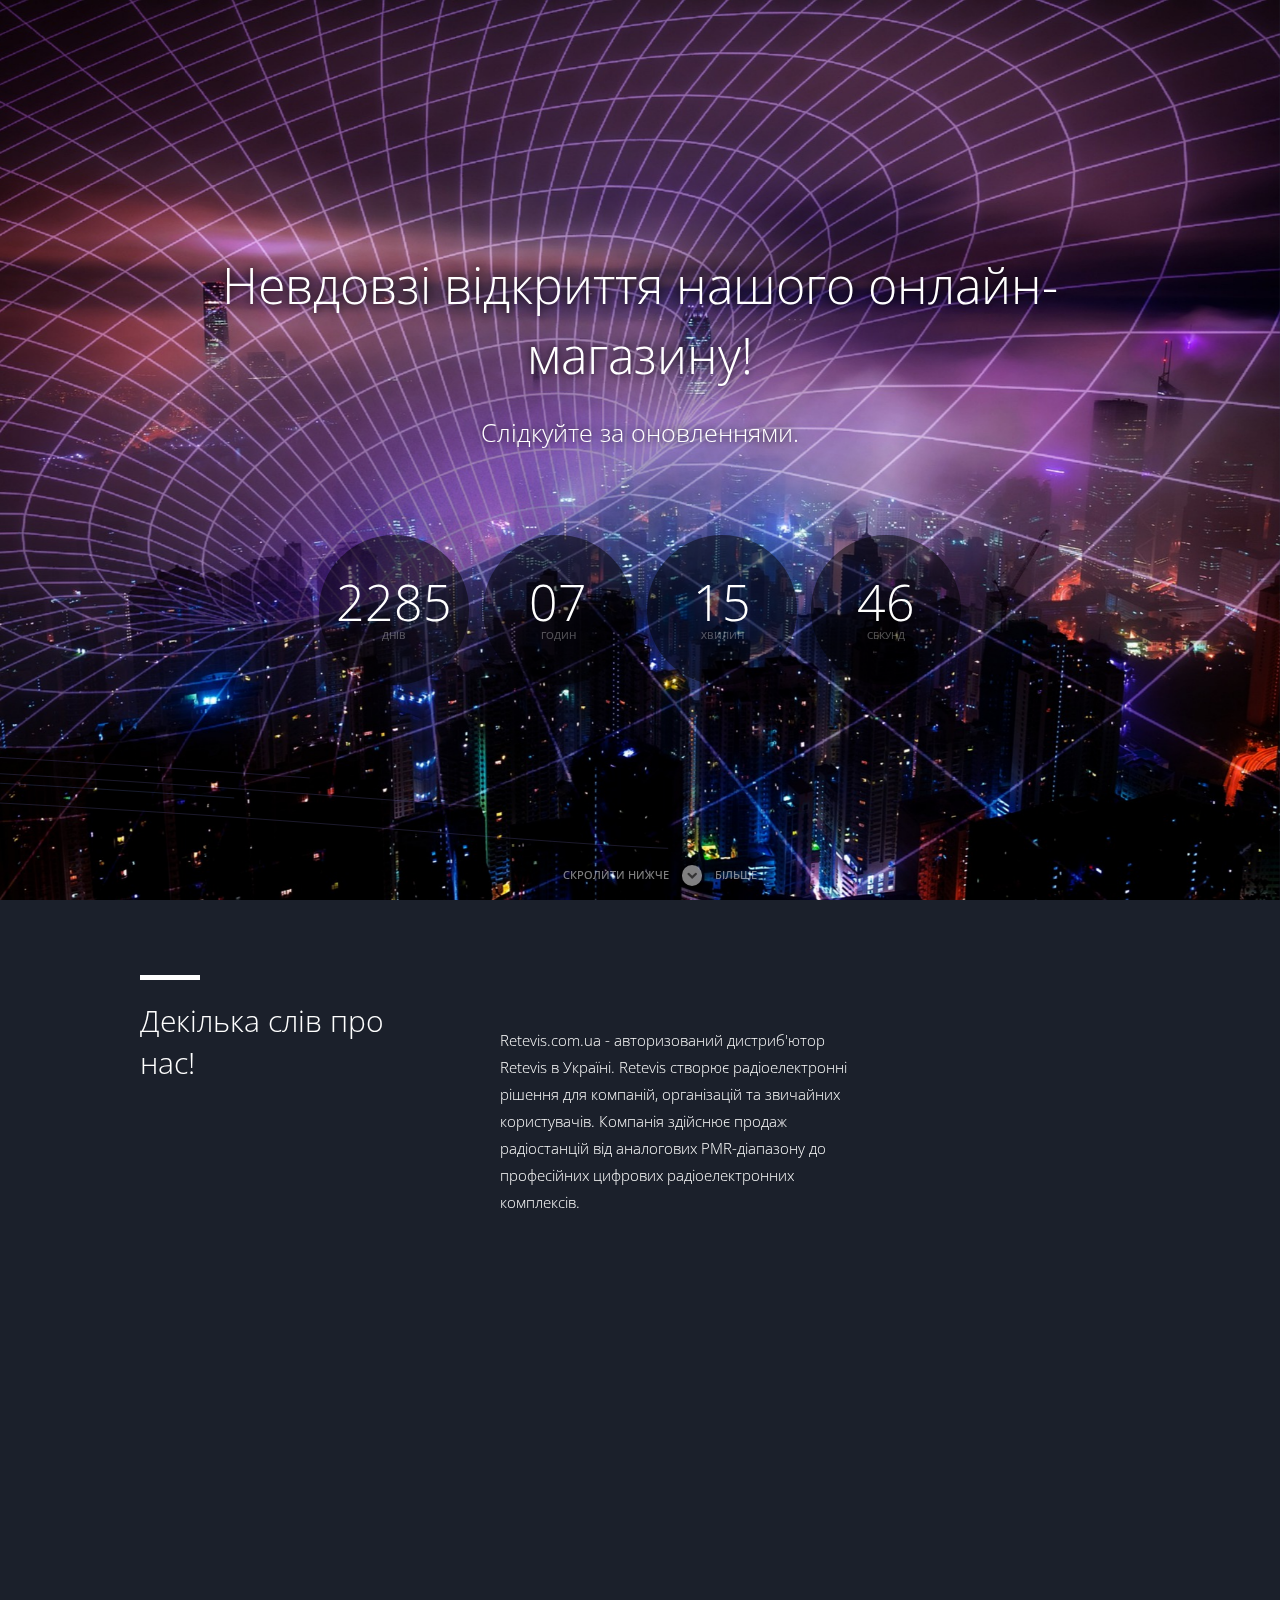
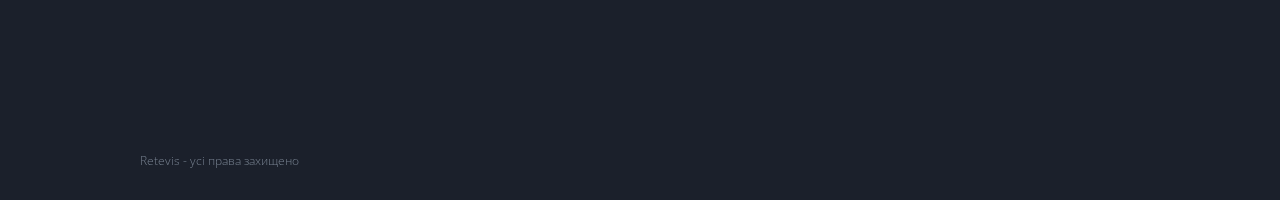
==== index.html @ ee7142c8 "Update index.html" ====
<!DOCTYPE HTML>
<html lang="en-US">
<head>
	<meta charset="UTF-8">
	<meta name="viewport" content="width=device-width, initial-scale=1">
	<title>Retevis Україна - скоро відкриття.</title>
	<!-- Modernizr -->
	<script src="js/modernizr.js"></script>
	<!-- Open Sans from Google Webfonts -->
	<link href='http://fonts.googleapis.com/css?family=Open+Sans:400,300' rel='stylesheet' type='text/css'>
	<!-- Main styles file -->
	<link rel="stylesheet" href="css/style.css" />
	<!-- Icons via Font Awesome -->
	<link rel="stylesheet" href="css/font-awesome.min.css" />

<!-- Global site tag (gtag.js) - Google Analytics -->
<script async src="https://www.googletagmanager.com/gtag/js?id=UA-159617632-1"></script>
<script>
  window.dataLayer = window.dataLayer || [];
  function gtag(){dataLayer.push(arguments);}
  gtag('js', new Date());

  gtag('config', 'UA-159617632-1');
</script>


</head>
<body class="color-scheme-neue">
	<!-- Animated background -->
	<canvas id="bg-canvas"></canvas>
	<div class="bg-img" style="width: 100%; height: 100%; position: fixed; background: url(images/technology.jpg) no-repeat center center; background-size: cover; "></div>
	<!-- First screen -->
	<div class="splash">
		<div class="centered-unit">
			<div class="container">
				<!-- Main header -->
				<h1>Невдовзі відкриття нашого онлайн-магазину!</h1>
				<!-- Sub header -->
				<p class="lead">Слідкуйте за оновленнями.</p>
				
				<!-- Countdown -->
				<div class="countdown circled large">
					<!-- Days -->
					<div class="time days">
						<div class="value">00</div>
						<div class="unit">днів</div>
					</div>
					<!-- Hours -->
					<div class="time hours">
						<div class="value">00</div>
						<div class="unit">годин</div>
					</div>
					<!-- Minutes -->
					<div class="time minutes">
						<div class="value">00</div>
						<div class="unit">хвилин</div>
					</div>
					<!-- Seconds -->
					<div class="time seconds">
						<div class="value">00</div>
						<div class="unit">секунд</div>
					</div>
				</div>
				<!-- Countdown end -->
			</div>	
		</div>
	</div>
	
	<!-- Second screen -->
	<div class="overlap">
	
		<!-- Link "Scroll down to learn more" -->
		<a href="" class="more">Скролити нижче <i class="fa fa-chevron-down"></i> більше</a>
		
		<!-- Detailed info -->
		<div class="container few-words">
			<div class="row">
				<!-- First column -->
				<div class="col col-heading">
					<!-- Detailed info -->
					<h2>Декілька слів про нас!</h2>
					
					<!-- Social icons 
					<div class="social">
						<a href="" class="social-icon">
							<i class="fa fa-twitter fa-lg"></i>
						</a>
						<a href="" class="social-icon">
							<i class="fa fa-facebook fa-lg"></i>
						</a>
						<a href="" class="social-icon">
							<i class="fa fa-google-plus fa-lg"></i>
						</a>
						<a href="" class="social-icon">
							<i class="fa fa-instagram fa-lg"></i>
						</a>
					</div>
					 Social icons block end -->
				</div>
				<div>
					<img scr="/images/logo.svg" />
				</div>
				<!-- First column end -->
				
				<!-- Second column -->
				<div class="col col-content">
					<p>Retevis.com.ua - авторизований дистриб'ютор Retevis в Україні. Retevis створює радіоелектронні рішення для компаній, організацій та звичайних користувачів. Компанія здійснює продаж радіостанцій від аналогових PMR-діапазону до професійних цифрових радіоелектронних комплексів.</p>
				</div>
				<!-- Second column end -->
				
				<!-- Third column -->
				<!--<div class="col col-contacts">
					<h3>Contact us</h3>
					<div class="contact">
						<span class="icon"><i class="fa fa-phone fa-fw"></i></span>
						<span class="value">+1 800 9975756723</span>
					</div>
					<div class="contact">
						<span class="icon"><i class="fa fa-envelope-o fa-fw"></i></span>
						<span class="value"><a href="mailto: info@company.com">info@company.com</a></span>
					</div>
					<div class="contact">
						<span class="icon"><i class="fa fa-map-marker fa-fw"></i></span>
						<span class="value">Cumkeso 2/44,<br/>80-107 Sirpon,<br/>Gelian</span>
					</div>
				</div>-->
				<!-- Third column end -->
			</div>
		</div>
		<!-- Detailed info block end -->
		
		<!-- Send me an email when it's done -->
		<!--<div class="notify-by-email">
			<div class="container">	
				<div class="row">
					<div class="col col-one-third">
						<h3>Надіслати нам електронний лист!</h3>
					</div>
					<div class="col col-two-thirds">-->
						<!-- Subscribe form -->
						<!-- <form action="notify-me.php" id="notifyMe" method="POST">
							<input type="text" name="email" placeholder="ваша електронна пошта"/>
							<button>Send</button>
							<p class="note">We promise not to spam... No seriously, we won't!</p>
						</form> -->
						<!-- Subscribe form end -->
				<!-- 	</div>
				</div>
			</div>
		</div> -->
		<!-- Send me an email when it's done block end	 -->


		<!-- Footer -->
		<div class="footer">
			<div class="container">
				Retevis - усі права захищено
			</div>
		</div>
		<!-- Footer end -->
	</div>
	
	<!-- JavaScripts -->
	
	<script src="js/jquery.js"></script>
	<script src="js/countdown.js"></script>
	<script src="js/bezierCanvas.js"></script>
	<script src="js/notifyMe.js"></script>
	
	<script type="text/javascript">
	$().ready(function(){
	
		// Activate countdownTimer plugin on a '.countdown' element
		$(".countdown").countdownTimer({
			// Set the end date for the countdown
			endTime: new Date("April 21, 2020 11:13:00 UTC+0200")
		});
		
		
		// Activate notifyMe plugin on a '#notifyMe' element	
		$("#notifyMe").notifyMe();
		
			
		// Activate bezierCanvas plugin on a #bg-canvas element
		$("#bg-canvas").bezierCanvas({
			maxStyles: 3,
			maxLines: 80,
			strokeWidth: 0.5,
			lineSpacing: 0.07,
			spacingVariation: 0.07,
			colorBase: {r: 100,g: 120,b: 200},
			colorVariation: {r: 50, g: 50, b: 50},
			moveCenterX: 0,
			moveCenterY: 0,
			delayVariation: 4,
			globalAlpha: 0.4,
			globalSpeed:200,
		});
		
		// Add handler on 'Scroll down to learn more' link
		$().ready(function(){
			$(".overlap .more").click(function(e){
				e.preventDefault();
				$("body,html").animate({scrollTop: $(window).height()});
			});
		});		

		
	});
	</script>

</body>
</html>
---- css/style.css ----
.animated{-webkit-animation-duration:.3s;animation-duration:.5s;-webkit-animation-fill-mode:both;animation-fill-mode:both}@-webkit-keyframes fadeInDown{0%{opacity:0;-webkit-transform:translateY(20px);transform:translateY(20px)}100%{opacity:1;-webkit-transform:translateY(0);transform:translateY(0)}}@keyframes fadeInDown{0%{opacity:0;-webkit-transform:translateY(20px);-ms-transform:translateY(20px);transform:translateY(20px)}100%{opacity:1;-webkit-transform:translateY(0);-ms-transform:translateY(0);transform:translateY(0)}}.fadeInDown{-webkit-animation-name:fadeInDown;animation-name:fadeInDown}@-webkit-keyframes fadeOutDown{0%{opacity:1;-webkit-transform:translateY(0);transform:translateY(0)}100%{opacity:0;-webkit-transform:translateY(-20px);transform:translateY(-20px)}}@keyframes fadeOutDown{0%{opacity:1;-webkit-transform:translateY(0);-ms-transform:translateY(0);transform:translateY(0)}100%{opacity:0;-webkit-transform:translateY(-20px);-ms-transform:translateY(-20px);transform:translateY(-20px)}}.fadeOutDown{-webkit-animation-name:fadeOutDown;animation-name:fadeOutDown}.container{width:1000px;margin:0 auto}.row{margin:0 -40px 0}.row:after{content:' ';display:block;clear:both;height:0;width:0}.col{float:left;padding:0 40px;-webkit-box-sizing:border-box;-moz-box-sizing:border-box;box-sizing:border-box}.col-one-third{width:33.3333333%}.col-two-thirds{width:66.666666%}.col-half{width:50%;float:left;padding:0 40px}.col-heading{width:33.3333333%}.col-content{width:40%}.col-contacts{width:26.666666%}h1,h2,h3{font-weight:100;font-size:50px;margin:20px 0;line-height:1.4}h2{font-size:30px}h2:before{content:' ';display:block;width:60px;border-bottom:5px solid #FFF;position:absolute;margin:-25px 0 0 0}h3{font-size:25px}p{margin:20px 0}.lead{font-size:25px;margin:0;color:#76808f}a:link{color:#8fbef4}a:visited{color:#8b99a9}a:hover{color:#5e8dc2}a:active{color:#5e8dc2}hr{border:none;border-top:1px solid rgba(255,255,255,.3)}body{min-height:100%;margin:0;padding:0;font-family:'Open Sans','Helvetia Neue',sans-serif;font-weight:100;font-size:15px;line-height:1.8;color:#fff;background-color:#191e23;min-width:320px}#bg-canvas{margin:0;padding:0;border:0;position:fixed;z-index:1}.splash{position:absolute;z-index:10;width:100%;height:100%;min-width:320px}.splash .centered-unit{position:absolute;top:50%;margin-top:-220px;width:100%;text-align:center}.countdown{margin:70px auto;text-align:center;z-index:10;height:90px}.countdown:after{content:' ';display:block;clear:both;width:100%;height:0}.countdown .time{width:90px;height:80px;font-size:30px;line-height:60px;display:inline-block;border-left:1px solid rgba(255,255,255,.1)}.countdown .time .value{height:0}.countdown .time:last-child{border-right:1px solid rgba(255,255,255,.1)}.countdown .unit{font-size:8px;text-transform:uppercase;line-height:10px;color:#76808f;position:relative;top:53px;font-weight:500}@media (max-width:480px){.countdown.large{height:180px;margin:20px auto;width:200px}.countdown.large .time{float:left;width:98px}.countdown.large .time.hours,.countdown.large .time.seconds{border-left:1px solid rgba(255,255,255,.1);border-right:none}.countdown.large .time.minutes,.countdown.large .time.days{border-left:none;border-right:none}.countdown.large .time.minutes,.countdown.large .time.seconds{border-top:1px solid rgba(255,255,255,.1)}}@media (min-width:761px){.countdown.large{text-align:center;z-index:10}.countdown.large .time{line-height:100px;font-size:60px;height:120px;width:158px}.countdown.large .unit{font-size:10px;top:85px}}@media (min-width:1101px){.countdown.large{text-align:center;z-index:10}.countdown.large .time{line-height:100px;font-size:60px;height:120px;width:198px}.countdown.large .unit{font-size:10px;top:85px}}.countdown.circled .time{background-color:rgba(0,0,0,.5);border-radius:200px;margin:3px;height:90px;line-height:80px;border:none}.countdown.circled .unit{top:55px}@media (max-width:480px){.countdown.circled{width:195px}.countdown.circled .time{float:left;width:90px}}@media (min-width:760px){.countdown.circled.large{height:150px}.countdown.circled.large .time{background-color:rgba(0,0,0,.5);border-radius:200px;font-size:50px;line-height:135px;margin:5px;width:150px;height:150px}.countdown.circled.large .unit{top:95px}}.overlap{position:absolute;min-height:100%;top:100%;width:100%;margin-top:0;background-color:#23282d;z-index:10;padding:0 0 100px;min-width:320px;-webkit-box-sizing:border-box;-moz-box-sizing:border-box;box-sizing:border-box}.overlap .more{display:block;height:20px;padding:10px 20px 15px;position:absolute;width:250px;text-align:center;top:-45px;left:50%;margin-left:-125px;color:#76808f;text-decoration:none;border-radius:10px 10px 0 0;text-transform:uppercase;font-size:11px;font-weight:500}.overlap .more .fa{padding:5px;background-color:#76808f;color:#191e23;border-radius:20px;margin:0 10px}.contact{margin:20px 0}.contact .icon{float:left;width:28px;height:28px;line-height:28px;background-color:#a5abb5;border:1px solid #a5abb5;text-align:center;padding:0;border-radius:40px}.contact .icon .fa{color:#23282d}.contact .value{display:block;margin:0 0 0 40px;padding:0}.social{margin:40px 0 0}.social .social-icon{display:inline-block;padding:8px;width:28px;height:28px;line-height:28px;text-align:center;border:1px solid #a5abb5;border-radius:30px;color:#23282d;margin:0 10px 0 0}.social .social-icon:link,.social .social-icon:visited{color:#76808f}.social .social-icon:hover,.social .social-icon:active{background-color:#5e8dc2;color:#23282d;border:none;padding:9px}.few-words{margin:80px auto}.notify-by-email{margin:0 auto;background-color:#373c46}.notify-by-email .container{padding:30px 0}.notify-by-email form{margin:10px 0 0}.notify-by-email form:after{content:' ';display:block;clear:both;height:0;width:0}.notify-by-email form input{border:none;padding:15px 20px;background-color:rgba(255,255,255,.8);font-size:20px;font-weight:100;font-family:'Open Sans';height:58px;width:70%;float:left;margin:0;-webkit-box-sizing:border-box;-moz-box-sizing:border-box;box-sizing:border-box}.notify-by-email form .fa{position:absolute;font-size:30px;margin:13px 0 0 -40px;color:#a5abb5}.notify-by-email form button{border:none;padding:15px 25px;background-color:#76808f;font-size:20px;font-weight:100;font-family:'Open Sans';margin:0;height:58px;color:#fff;-webkit-box-sizing:border-box;-moz-box-sizing:border-box;box-sizing:border-box;margin:0;cursor:pointer}.notify-by-email form button:hover{background-color:#5e8dc2}.notify-by-email form .note,.notify-by-email form .message{font-size:12px;color:#76808f;font-weight:500;margin:5px 0 0;clear:left}.notify-by-email form.success .fa,.notify-by-email form.success input,.notify-by-email form.success .message{color:#73a12a}.notify-by-email form.error .fa,.notify-by-email form.error input,.notify-by-email form.error .message{color:#a64e4e}.notify-by-email h3{margin:20px 0;position:relative;font-size:22px;padding:0 40px 5px 0;color:#a5abb5}.notify-by-email h3:before{content:" ";display:block;position:absolute;width:0;height:0;right:-20px;top:0;border-width:30px 0 30px 20px;border-style:solid;border-color:transparent transparent transparent #76808f}.notify-by-email h3:after{content:" ";display:block;position:absolute;width:0;height:0;right:-19px;top:0;border-width:30px 0 30px 20px;border-style:solid;border-color:transparent transparent transparent #373c46}@media (max-width:480px){.notify-by-email form input{border:none;padding:10px;font-size:15px;height:48px;width:65%;border-radius:0}.notify-by-email form .fa{position:absolute;font-size:22px;margin:13px 0 0 -30px;color:#a5abb5}.notify-by-email form button{border:none;padding:10px 15px;background-color:#76808f;font-size:15px;font-weight:100;font-family:'Open Sans';margin:0;height:48px;color:#fff;-webkit-box-sizing:border-box;-moz-box-sizing:border-box;box-sizing:border-box;margin:0;cursor:pointer}.notify-by-email form button:hover{background-color:#5e8dc2}}.note{font-size:12px;color:#76808f;font-weight:500;margin:5px 0 0}.footer{position:absolute;bottom:0;left:0;right:0;color:#a5abb5;font-size:12px}.footer .container{padding:50px 0 30px;height:20px}@media (max-width:1100px){.social{margin:30px 0}}@media (max-width:760px){.notify-by-email h3:after,.notify-by-email h3:before{display:none}}@media (max-width:1100px){.container{width:auto;margin-left:40px;margin-right:40px}.col-content{width:60%;float:left}.col-contacts{width:40%}.col-heading{width:100%;float:none}.col-heading:after{display:none;content:' ';clear:left}}@media (max-width:760px){.row .col-one-third,.row .col-content,.row .col-contacts,.row .col-heading{width:100%;float:none;clear:left}.row .col-two-thirds{width:100%;float:none}h1{font-size:40px}.lead{font-size:20px}}@media (max-width:480px){.row .col-one-third,.row .col-content,.row .col-contacts,.row .col-heading{width:100%;float:none;clear:left}.row .col-two-thirds{width:100%;float:none}h1{font-size:30px}.lead{font-size:16px}}.color-scheme-silver{color:#2a2d30}body.color-scheme-silver{background-color:#e1e6eb}.color-scheme-silver hr{border-color:rgba(255,255,255,.3)}.color-scheme-silver .countdown .time{border-color:rgba(255,255,255,.1)}.color-scheme-silver .countdown .time:last-child{border-color:rgba(255,255,255,.1)}.color-scheme-silver .countdown .unit{color:#76808f}.color-scheme-silver .countdown.circled .time{background-color:rgba(255,255,255,.5)}.color-scheme-silver .countdown.circled.large .time{background-color:rgba(255,255,255,.5)}.color-scheme-silver .overlap{background-color:#d7dce4}.color-scheme-silver .overlap .more{color:#76808f}.color-scheme-silver .overlap .more .fa{background-color:#76808f;color:#e1e6eb}.color-scheme-silver .contact .icon{background-color:#a3aab3;border-color:#a3aab3}.color-scheme-silver .contact .icon .fa{color:#d7dce4}.color-scheme-silver .social .social-icon{border-color:#a3aab3;color:#d7dce4}.color-scheme-silver .social .social-icon:link,.color-scheme-silver .social .social-icon:visited{color:#76808f}.color-scheme-silver .social .social-icon:hover,.color-scheme-silver .social .social-icon:active{background-color:#374a88;color:#d7dce4}.color-scheme-silver .notify-by-email{background-color:#a3aab8}.color-scheme-silver .notify-by-email form input{background-color:rgba(255,255,255,.8)}.color-scheme-silver .notify-by-email form .fa{color:#a3aab3}.color-scheme-silver .notify-by-email form button{background-color:#76808f;color:#fff}.color-scheme-silver .notify-by-email form button:hover{background-color:#374a88}.color-scheme-silver .notify-by-email form .note,.color-scheme-silver .notify-by-email form .message{color:#76808f}.color-scheme-silver .notify-by-email form.success .fa,.color-scheme-silver .notify-by-email form.success input,.color-scheme-silver .notify-by-email form.success .message{color:#6c8232}.color-scheme-silver .notify-by-email form.error .fa,.color-scheme-silver .notify-by-email form.error input,.color-scheme-silver .notify-by-email form.error .message{color:#a64e4e}.color-scheme-silver .notify-by-email h3{color:#e1e6eb}.color-scheme-silver .notify-by-email h3:before{border-color:transparent transparent transparent #d7dce4}.color-scheme-silver .notify-by-email h3:after{border-color:transparent transparent transparent #a3aab8}.color-scheme-silver .note{color:#76808f}.color-scheme-silver .footer{color:#76808f}.color-scheme-silver a:link{color:#497eb9}.color-scheme-silver a:visited{color:#6a7e95}.color-scheme-silver a:hover{color:#374a88}.color-scheme-silver a:active{color:#374a88}.color-scheme-silver .lead{color:#76808f}.color-scheme-grass{color:#fff}body.color-scheme-grass{background-color:#329e74}.color-scheme-grass hr{border-color:rgba(255,255,255,.3)}.color-scheme-grass .countdown .time{border-color:rgba(255,255,255,.1)}.color-scheme-grass .countdown .time:last-child{border-color:rgba(255,255,255,.1)}.color-scheme-grass .countdown .unit{color:#97d19f}.color-scheme-grass .countdown.circled .time{background-color:rgba(255,255,255,.5)}.color-scheme-grass .countdown.circled.large .time{background-color:rgba(255,255,255,.5)}.color-scheme-grass .overlap{background-color:#208b6c}.color-scheme-grass .overlap .more{color:#97d19f}.color-scheme-grass .overlap .more .fa{background-color:#97d19f;color:#329e74}.color-scheme-grass .contact .icon{background-color:#70ad90;border-color:#70ad90}.color-scheme-grass .contact .icon .fa{color:#208b6c}.color-scheme-grass .social .social-icon{border-color:#70ad90;color:#208b6c}.color-scheme-grass .social .social-icon:link,.color-scheme-grass .social .social-icon:visited{color:#97d19f}.color-scheme-grass .social .social-icon:hover,.color-scheme-grass .social .social-icon:active{background-color:#87c4a7;color:#208b6c}.color-scheme-grass .notify-by-email{background-color:#2c7a63}.color-scheme-grass .notify-by-email form input{background-color:rgba(255,255,255,.8)}.color-scheme-grass .notify-by-email form .fa{color:#70ad90}.color-scheme-grass .notify-by-email form button{background-color:#70ad90;color:#fff}.color-scheme-grass .notify-by-email form button:hover{background-color:#589c7c}.color-scheme-grass .notify-by-email form .note,.color-scheme-grass .notify-by-email form .message{color:#97d19f}.color-scheme-grass .notify-by-email form.success .fa,.color-scheme-grass .notify-by-email form.success input{color:#79bc2a}.color-scheme-grass .notify-by-email form.success .message{color:#97d19f}.color-scheme-grass .notify-by-email form.error input,.color-scheme-grass .notify-by-email form.error .fa{color:#ba5555}.color-scheme-grass .notify-by-email form.error .message{color:#70ad90}.color-scheme-grass .notify-by-email h3{color:#97d19f}.color-scheme-grass .notify-by-email h3:before{border-color:transparent transparent transparent #70ad90}.color-scheme-grass .notify-by-email h3:after{border-color:transparent transparent transparent #2c7a63}.color-scheme-grass .note{color:#97d19f}.color-scheme-grass .footer{color:#97d19f}.color-scheme-grass a:link{color:#cedba0}.color-scheme-grass a:visited{color:#6a7e95}.color-scheme-grass a:hover{color:#87c4a7}.color-scheme-grass a:active{color:#87c4a7}.color-scheme-grass .lead{color:#97d19f}.color-scheme-sky{color:#626d7e}body.color-scheme-sky{background-color:#45cce4}.color-scheme-sky hr{border-color:rgba(255,255,255,.3)}.color-scheme-sky .splash{color:#FFF}.color-scheme-sky .countdown .time{border-color:rgba(255,255,255,.1)}.color-scheme-sky .countdown .time:last-child{border-color:rgba(255,255,255,.1)}.color-scheme-sky .countdown .unit{color:#7abacc}.color-scheme-sky .countdown.circled .time{color:#626d7e;background-color:rgba(255,255,255,.5)}.color-scheme-sky .countdown.circled.large .time{background-color:rgba(255,255,255,.5)}.color-scheme-sky .overlap{background-color:#78e1f4}.color-scheme-sky .overlap .more{color:#808a99}.color-scheme-sky .overlap .more .fa{background-color:#808a99;color:#45cce4}.color-scheme-sky .contact .icon{background-color:#7abacc;border-color:#7abacc}.color-scheme-sky .contact .icon .fa{color:#78e1f4}.color-scheme-sky .social .social-icon{border-color:#7abacc;color:#78e1f4}.color-scheme-sky .social .social-icon:link,.color-scheme-sky .social .social-icon:visited{color:#808a99}.color-scheme-sky .social .social-icon:hover,.color-scheme-sky .social .social-icon:active{background-color:#fff;color:#78e1f4}.color-scheme-sky .notify-by-email{background-color:#dcf0f9}.color-scheme-sky .notify-by-email form input{background-color:rgba(255,255,255,.8)}.color-scheme-sky .notify-by-email form .fa{color:#7abacc}.color-scheme-sky .notify-by-email form button{background-color:#78e1f4;color:#fff}.color-scheme-sky .notify-by-email form button:hover{background-color:#45cce4}.color-scheme-sky .notify-by-email form .note,.color-scheme-sky .notify-by-email form .message{color:#7abacc}.color-scheme-sky .notify-by-email form.success .fa,.color-scheme-sky .notify-by-email form.success input,.color-scheme-sky .notify-by-email form.success .message{color:#6c8232}.color-scheme-sky .notify-by-email form.error .fa,.color-scheme-sky .notify-by-email form.error input,.color-scheme-sky .notify-by-email form.error .message{color:#a64e4e}.color-scheme-sky .notify-by-email h3{color:#45cce4}.color-scheme-sky .notify-by-email h3:before{border-color:transparent transparent transparent #78e1f4}.color-scheme-sky .notify-by-email h3:after{border-color:transparent transparent transparent #dcf0f9}.color-scheme-sky .note{color:#808a99}.color-scheme-sky .footer{color:#808a99}.color-scheme-sky a:link{color:#497eb9}.color-scheme-sky a:visited{color:#6a7e95}.color-scheme-sky a:hover{color:#fff}.color-scheme-sky a:active{color:#fff}.color-scheme-sky .lead{color:#808a99}.color-scheme-berry{color:#fff}body.color-scheme-berry{background-color:#b5305c}.color-scheme-berry hr{border-color:rgba(255,255,255,.3)}.color-scheme-berry .countdown .time{border-color:rgba(255,255,255,.1)}.color-scheme-berry .countdown .time:last-child{border-color:rgba(255,255,255,.1)}.color-scheme-berry .countdown .unit{color:#c18ca0}.color-scheme-berry .countdown.circled .time{background-color:rgba(255,255,255,.5)}.color-scheme-berry .countdown.circled.large .time{background-color:rgba(255,255,255,.5)}.color-scheme-berry .overlap{background-color:#a72b54}.color-scheme-berry .overlap .more{color:#c18ca0}.color-scheme-berry .overlap .more .fa{background-color:#c18ca0;color:#b5305c}.color-scheme-berry .contact .icon{background-color:#ca7998;border-color:#ca7998}.color-scheme-berry .contact .icon .fa{color:#a72b54}.color-scheme-berry .social .social-icon{border-color:#ca7998;color:#a72b54}.color-scheme-berry .social .social-icon:link,.color-scheme-berry .social .social-icon:visited{color:#c18ca0}.color-scheme-berry .social .social-icon:hover,.color-scheme-berry .social .social-icon:active{background-color:#fff;color:#a72b54}.color-scheme-berry .notify-by-email{background-color:#ccb6c9}.color-scheme-berry .notify-by-email form input{background-color:rgba(255,255,255,.8)}.color-scheme-berry .notify-by-email form .fa{color:#ca7998}.color-scheme-berry .notify-by-email form button{background-color:#a72b54;color:#fff}.color-scheme-berry .notify-by-email form button:hover{background-color:#b5305c}.color-scheme-berry .notify-by-email form .note,.color-scheme-berry .notify-by-email form .message{color:#c18ca0}.color-scheme-berry .notify-by-email form.success .fa,.color-scheme-berry .notify-by-email form.success input,.color-scheme-berry .notify-by-email form.success .message{color:#6c8232}.color-scheme-berry .notify-by-email form.error .fa,.color-scheme-berry .notify-by-email form.error input,.color-scheme-berry .notify-by-email form.error .message{color:#a64e4e}.color-scheme-berry .notify-by-email h3{color:#b5305c}.color-scheme-berry .notify-by-email h3:before{border-color:transparent transparent transparent #a72b54}.color-scheme-berry .notify-by-email h3:after{border-color:transparent transparent transparent #ccb6c9}.color-scheme-berry .note{color:#c18ca0}.color-scheme-berry .footer{color:#c18ca0}.color-scheme-berry a:link{color:#497eb9}.color-scheme-berry a:visited{color:#6a7e95}.color-scheme-berry a:hover{color:#fff}.color-scheme-berry a:active{color:#fff}.color-scheme-berry .lead{color:#c18ca0}.color-scheme-wisteria{color:#fff}body.color-scheme-wisteria{background-color:#8867a4}.color-scheme-wisteria hr{border-color:rgba(255,255,255,.3)}.color-scheme-wisteria .countdown .time{border-color:rgba(255,255,255,.1)}.color-scheme-wisteria .countdown .time:last-child{border-color:rgba(255,255,255,.1)}.color-scheme-wisteria .countdown .unit{color:#c4b2d4}.color-scheme-wisteria .countdown.circled .time{background-color:rgba(255,255,255,.5)}.color-scheme-wisteria .countdown.circled.large .time{background-color:rgba(255,255,255,.5)}.color-scheme-wisteria .overlap{background-color:#694f80}.color-scheme-wisteria .overlap .more{color:#c4b2d4}.color-scheme-wisteria .overlap .more .fa{background-color:#c4b2d4;color:#8867a4}.color-scheme-wisteria .contact .icon{background-color:#9c81b3;border-color:#9c81b3}.color-scheme-wisteria .contact .icon .fa{color:#694f80}.color-scheme-wisteria .social .social-icon{border-color:#9c81b3;color:#694f80}.color-scheme-wisteria .social .social-icon:link,.color-scheme-wisteria .social .social-icon:visited{color:#c4b2d4}.color-scheme-wisteria .social .social-icon:hover,.color-scheme-wisteria .social .social-icon:active{background-color:#fff;color:#694f80}.color-scheme-wisteria .notify-by-email{background-color:#504263}.color-scheme-wisteria .notify-by-email form input{background-color:rgba(255,255,255,.8)}.color-scheme-wisteria .notify-by-email form .fa{color:#9c81b3}.color-scheme-wisteria .notify-by-email form button{background-color:#694f80;color:#fff}.color-scheme-wisteria .notify-by-email form button:hover{background-color:#8867a4}.color-scheme-wisteria .notify-by-email form .note,.color-scheme-wisteria .notify-by-email form .message{color:#9c81b3}.color-scheme-wisteria .notify-by-email form.success .fa,.color-scheme-wisteria .notify-by-email form.success input,.color-scheme-wisteria .notify-by-email form.success .message{color:#6c8232}.color-scheme-wisteria .notify-by-email form.error .fa,.color-scheme-wisteria .notify-by-email form.error input,.color-scheme-wisteria .notify-by-email form.error .message{color:#a64e4e}.color-scheme-wisteria .notify-by-email h3{color:#c4b2d4}.color-scheme-wisteria .notify-by-email h3:before{border-color:transparent transparent transparent #9c81b3}.color-scheme-wisteria .notify-by-email h3:after{border-color:transparent transparent transparent #504263}.color-scheme-wisteria .note{color:#c4b2d4}.color-scheme-wisteria .footer{color:#c4b2d4}.color-scheme-wisteria a:link{color:#d8c7ec}.color-scheme-wisteria a:visited{color:#6a7e95}.color-scheme-wisteria a:hover{color:#fff}.color-scheme-wisteria a:active{color:#fff}.color-scheme-wisteria .lead{color:#c4b2d4}.color-scheme-retro{color:#fff}body.color-scheme-retro{background-color:#403a45}.color-scheme-retro hr{border-color:rgba(255,255,255,.3)}.color-scheme-retro .splash h1{color:rgba(0,0,0,.7)}.color-scheme-retro .countdown .time{border-color:rgba(255,255,255,.1)}.color-scheme-retro .countdown .time:last-child{border-color:rgba(255,255,255,.1)}.color-scheme-retro .countdown .unit{color:rgba(255,255,255,.3)}.color-scheme-retro .countdown.circled .time{background-color:rgba(0,0,0,.5)}.color-scheme-retro .countdown.circled.large .time{background-color:rgba(0,0,0,.5)}.color-scheme-retro .overlap{background-color:rgba(54,50,58,.7)}.color-scheme-retro .overlap .more{color:rgba(255,255,255,.3)}.color-scheme-retro .overlap .more .fa{background-color:rgba(255,255,255,.3);color:rgba(0,0,0,.6)}.color-scheme-retro .contact .icon{background-color:#a5abb5;border-color:#a5abb5}.color-scheme-retro .contact .icon .fa{color:#23282d}.color-scheme-retro .social .social-icon{border-color:#a5abb5;color:#23282d}.color-scheme-retro .social .social-icon:link,.color-scheme-retro .social .social-icon:visited{color:#76808f}.color-scheme-retro .social .social-icon:hover,.color-scheme-retro .social .social-icon:active{background-color:#5e8dc2;color:#23282d}.color-scheme-retro .notify-by-email{background-color:#2b262f}.color-scheme-retro .notify-by-email form input{background-color:rgba(255,255,255,.8)}.color-scheme-retro .notify-by-email form .fa{color:#a5abb5}.color-scheme-retro .notify-by-email form button{background-color:#76808f;color:#fff}.color-scheme-retro .notify-by-email form button:hover{background-color:#5c5564}.color-scheme-retro .notify-by-email form .note,.color-scheme-retro .notify-by-email form .message{color:#76808f}.color-scheme-retro .notify-by-email form.success .fa,.color-scheme-retro .notify-by-email form.success input,.color-scheme-retro .notify-by-email form.success .message{color:#73a12a}.color-scheme-retro .notify-by-email form.error .fa,.color-scheme-retro .notify-by-email form.error input,.color-scheme-retro .notify-by-email form.error .message{color:#a64e4e}.color-scheme-retro .notify-by-email h3{color:#a5abb5}.color-scheme-retro .notify-by-email h3:before{border-color:transparent transparent transparent #a5abb5}.color-scheme-retro .notify-by-email h3:after{border-color:transparent transparent transparent #2b262f}.color-scheme-retro .note{color:#76808f}.color-scheme-retro .footer{color:#76808f}.color-scheme-retro a:link{color:#8fbef4}.color-scheme-retro a:visited{color:#8b99a9}.color-scheme-retro a:hover{color:#5e8dc2}.color-scheme-retro a:active{color:#5e8dc2}.color-scheme-retro .lead{color:rgba(0,0,0,.5)}.color-scheme-neue{color:#fff}body.color-scheme-neue{background-color:#373e4b}.color-scheme-neue hr{border-color:rgba(255,255,255,.3)}.color-scheme-neue .splash h1{color:#FFF;text-shadow:0 0 10px #000}.color-scheme-neue .countdown .time{border-color:rgba(255,255,255,.1)}.color-scheme-neue .countdown .time:last-child{border-color:rgba(255,255,255,.1)}.color-scheme-neue .countdown .unit{color:rgba(255,255,255,.3)}.color-scheme-neue .countdown.circled .time{background-color:rgba(0,0,0,.5)}.color-scheme-neue .countdown.circled.large .time{background-color:rgba(0,0,0,.5)}.color-scheme-neue .overlap{background-color:rgba(15,20,30,.7)}.color-scheme-neue .overlap .more{color:rgba(255,255,255,.5)}.color-scheme-neue .overlap .more .fa{background-color:rgba(255,255,255,.5);color:rgba(0,0,0,.6)}.color-scheme-neue .contact .icon{background-color:#a5abb5;border-color:#a5abb5}.color-scheme-neue .contact .icon .fa{color:#23282d}.color-scheme-neue .social .social-icon{border-color:#a5abb5;color:#23282d}.color-scheme-neue .social .social-icon:link,.color-scheme-neue .social .social-icon:visited{color:#76808f}.color-scheme-neue .social .social-icon:hover,.color-scheme-neue .social .social-icon:active{background-color:#5e8dc2;color:#23282d}.color-scheme-neue .notify-by-email{background-color:#373c46}.color-scheme-neue .notify-by-email form input{background-color:rgba(255,255,255,.8)}.color-scheme-neue .notify-by-email form .fa{color:#a5abb5}.color-scheme-neue .notify-by-email form button{background-color:#76808f;color:#fff}.color-scheme-neue .notify-by-email form button:hover{background-color:#5e8dc2}.color-scheme-neue .notify-by-email form .note,.color-scheme-neue .notify-by-email form .message{color:#76808f}.color-scheme-neue .notify-by-email form.success .fa,.color-scheme-neue .notify-by-email form.success input,.color-scheme-neue .notify-by-email form.success .message{color:#73a12a}.color-scheme-neue .notify-by-email form.error .fa,.color-scheme-neue .notify-by-email form.error input,.color-scheme-neue .notify-by-email form.error .message{color:#a64e4e}.color-scheme-neue .notify-by-email h3{color:#a5abb5}.color-scheme-neue .notify-by-email h3:before{border-color:transparent transparent transparent #a5abb5}.color-scheme-neue .notify-by-email h3:after{border-color:transparent transparent transparent #373c46}.color-scheme-neue .note{color:#76808f}.color-scheme-neue .footer{color:#76808f}.color-scheme-neue a:link{color:#8fbef4}.color-scheme-neue a:visited{color:#8b99a9}.color-scheme-neue a:hover{color:#5e8dc2}.color-scheme-neue a:active{color:#5e8dc2}.color-scheme-neue .lead{color:#FFF;text-shadow:0 0 10px #000}
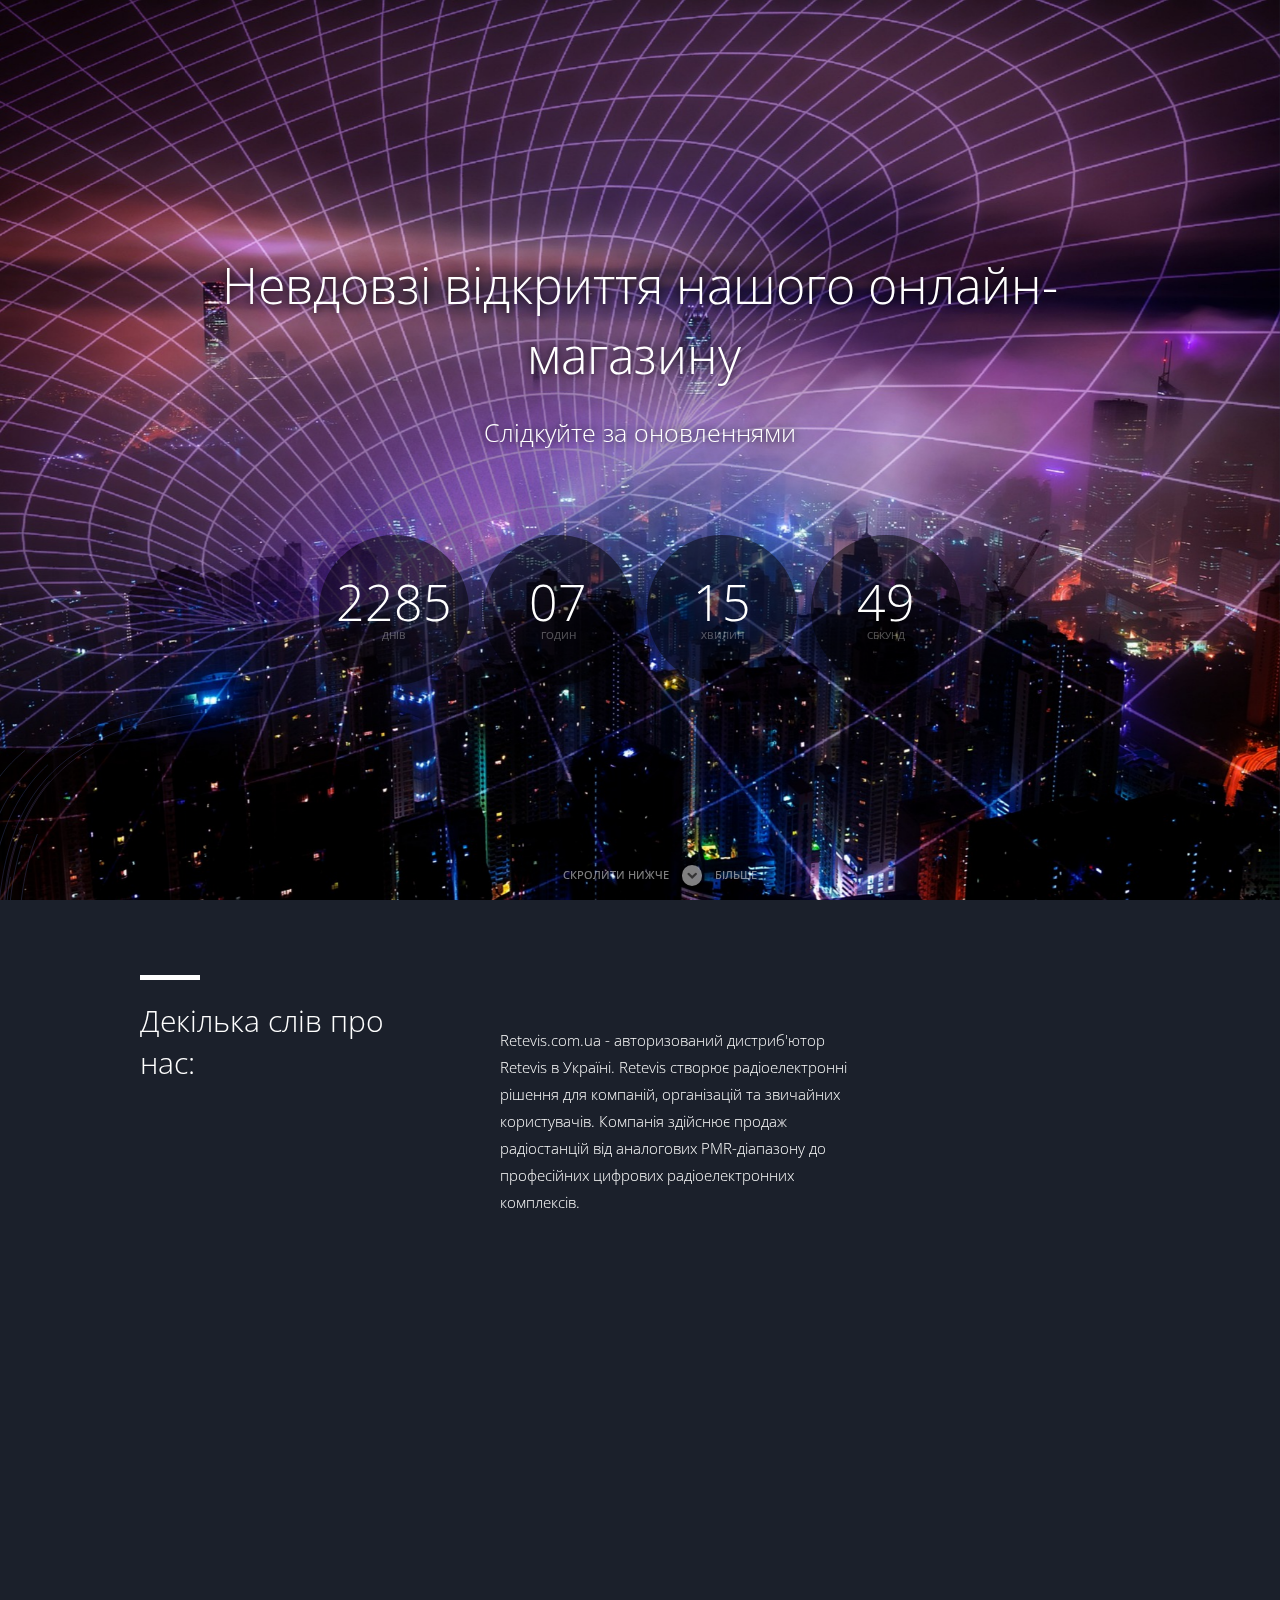
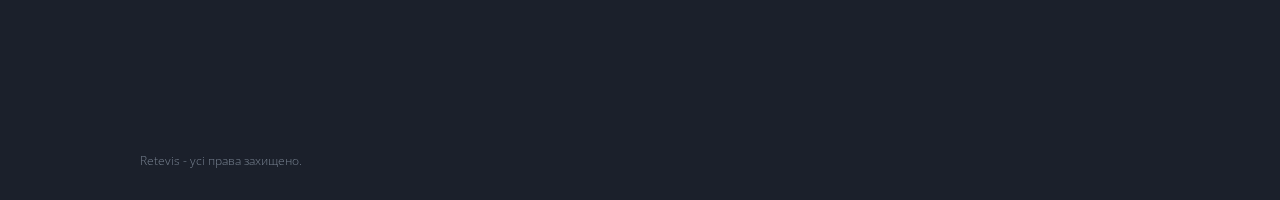
==== commit cf20bd8c: "Update index.html" ====
--- a/index.html
+++ b/index.html
@@ -34,9 +34,9 @@
 		<div class="centered-unit">
 			<div class="container">
 				<!-- Main header -->
-				<h1>Невдовзі відкриття нашого онлайн-магазину!</h1>
+				<h1>Невдовзі відкриття нашого онлайн-магазину <img scr="images/logo.svg" /></h1>
 				<!-- Sub header -->
-				<p class="lead">Слідкуйте за оновленнями.</p>
+				<p class="lead">Слідкуйте за оновленнями</p>
 				
 				<!-- Countdown -->
 				<div class="countdown circled large">
@@ -78,7 +78,7 @@
 				<!-- First column -->
 				<div class="col col-heading">
 					<!-- Detailed info -->
-					<h2>Декілька слів про нас!</h2>
+					<h2>Декілька слів про нас:</h2>
 					
 					<!-- Social icons 
 					<div class="social">
@@ -98,7 +98,7 @@
 					 Social icons block end -->
 				</div>
 				<div>
-					<img scr="/images/logo.svg" />
+					<img scr="images/logo.svg" />
 				</div>
 				<!-- First column end -->
 				
@@ -154,7 +154,7 @@
 		<!-- Footer -->
 		<div class="footer">
 			<div class="container">
-				Retevis - усі права захищено
+				Retevis - усі права захищено.
 			</div>
 		</div>
 		<!-- Footer end -->
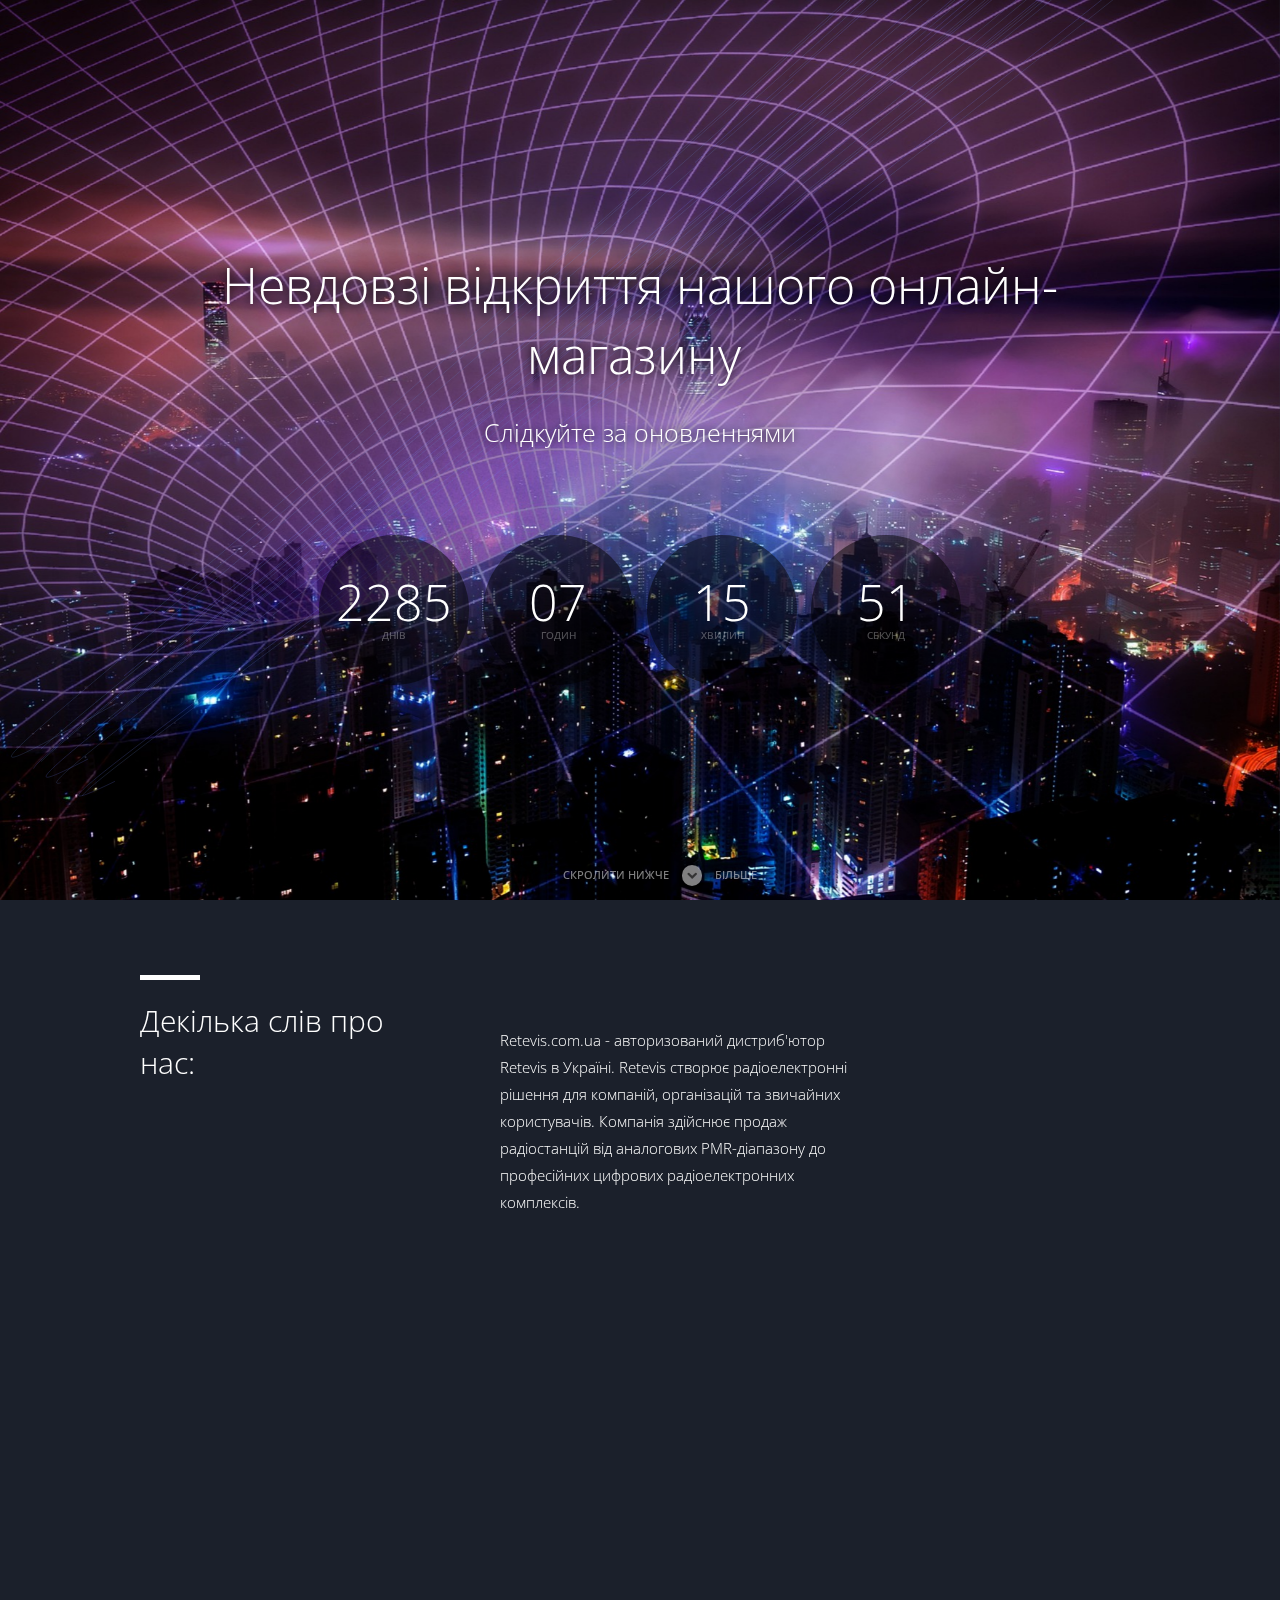
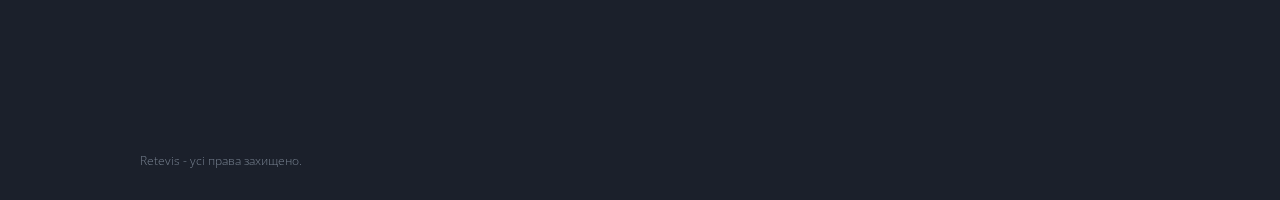
==== commit d17939c7: "Update index.html" ====
--- a/index.html
+++ b/index.html
@@ -34,7 +34,7 @@
 		<div class="centered-unit">
 			<div class="container">
 				<!-- Main header -->
-				<h1>Невдовзі відкриття нашого онлайн-магазину <img scr="images/logo.svg" /></h1>
+				<h1>Невдовзі відкриття нашого онлайн-магазину <img scr="images/logo.svg"></h1>
 				<!-- Sub header -->
 				<p class="lead">Слідкуйте за оновленнями</p>
 				
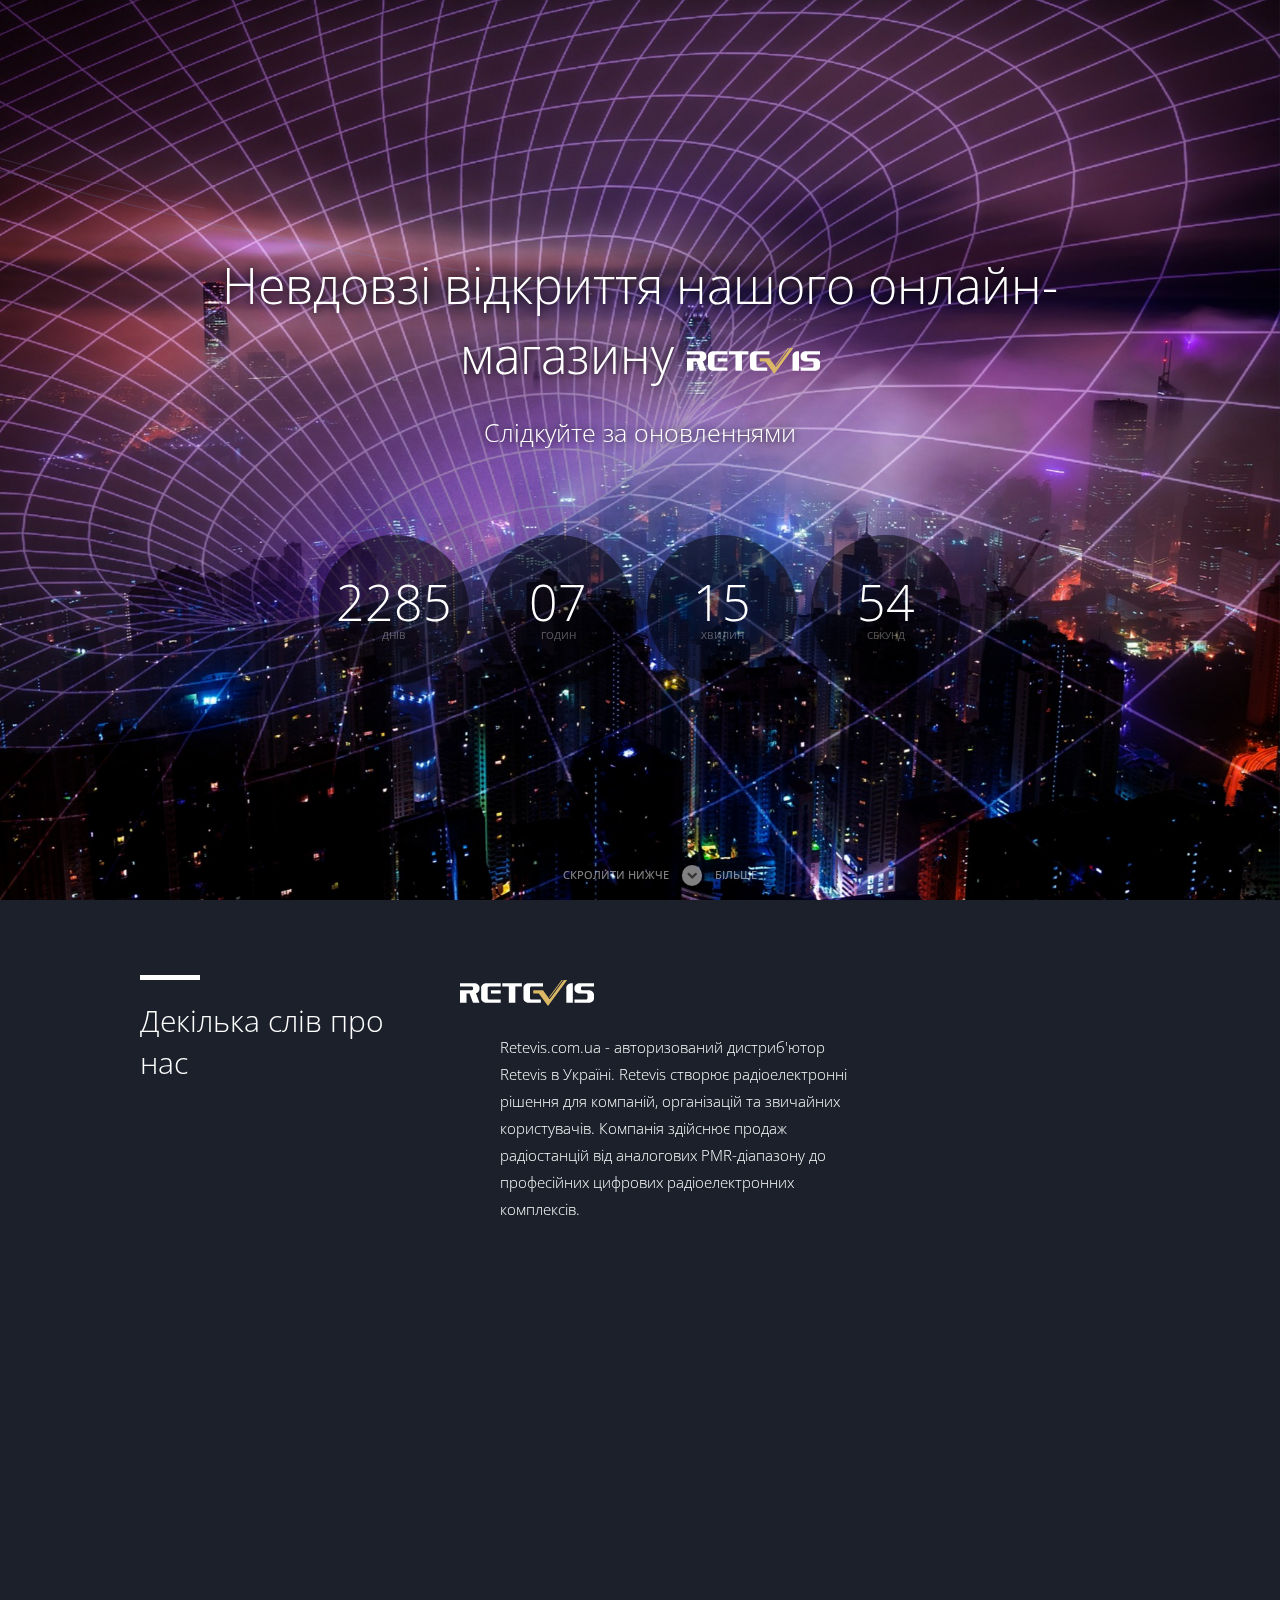
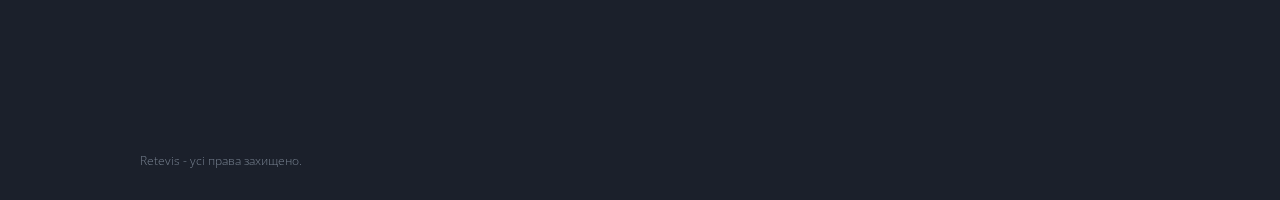
==== commit b8456ca5: "Update index.html" ====
--- a/index.html
+++ b/index.html
@@ -34,7 +34,7 @@
 		<div class="centered-unit">
 			<div class="container">
 				<!-- Main header -->
-				<h1>Невдовзі відкриття нашого онлайн-магазину <img scr="images/logo.svg"></h1>
+				<h1>Невдовзі відкриття нашого онлайн-магазину <img src="images/logo.svg"></h1>
 				<!-- Sub header -->
 				<p class="lead">Слідкуйте за оновленнями</p>
 				
@@ -78,7 +78,7 @@
 				<!-- First column -->
 				<div class="col col-heading">
 					<!-- Detailed info -->
-					<h2>Декілька слів про нас:</h2>
+					<h2>Декілька слів про нас</h2>
 					
 					<!-- Social icons 
 					<div class="social">
@@ -98,7 +98,7 @@
 					 Social icons block end -->
 				</div>
 				<div>
-					<img scr="images/logo.svg" />
+					<img src="images/logo.svg" />
 				</div>
 				<!-- First column end -->
 				
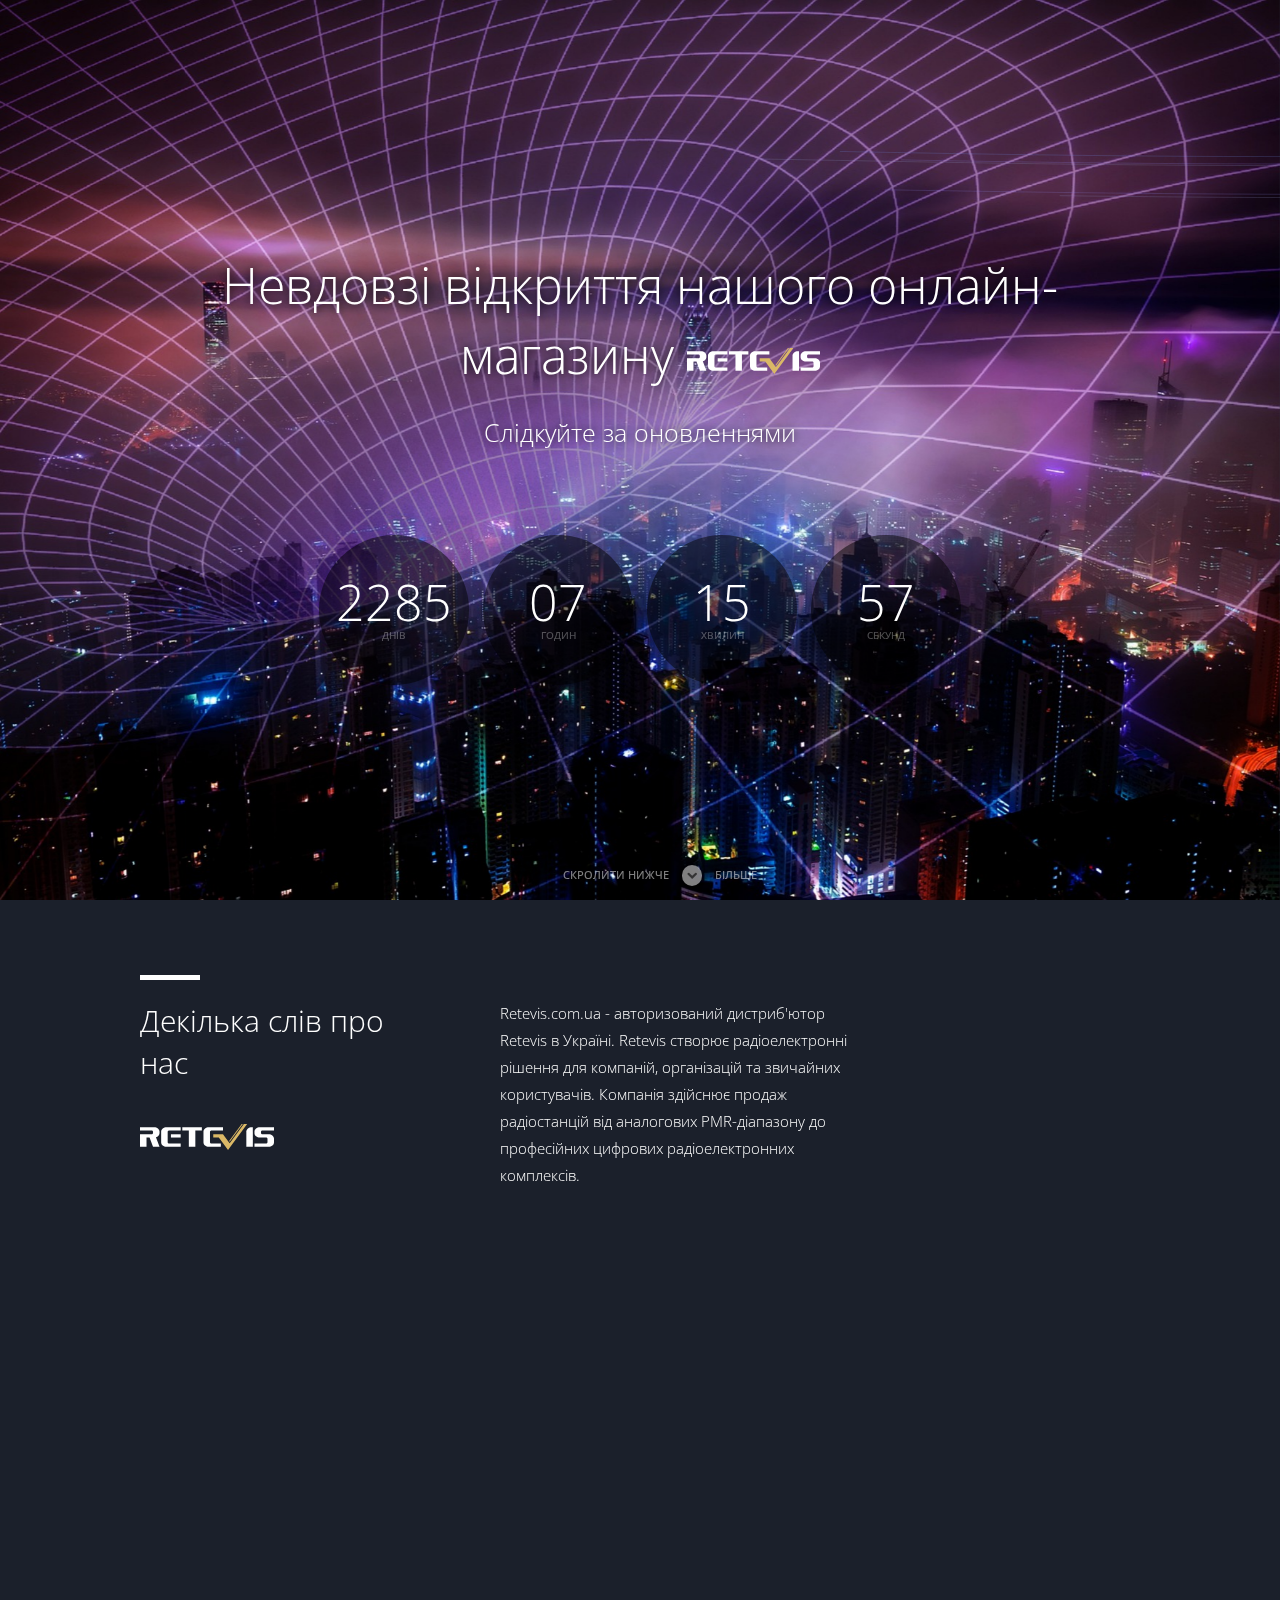
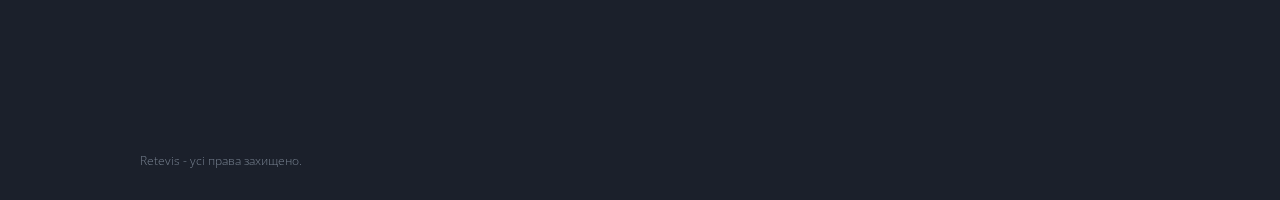
==== commit baa979a7: "Update index.html" ====
--- a/index.html
+++ b/index.html
@@ -80,9 +80,10 @@
 					<!-- Detailed info -->
 					<h2>Декілька слів про нас</h2>
 					
-					<!-- Social icons 
+					<!-- Social icons -->
 					<div class="social">
-						<a href="" class="social-icon">
+						<img src="images/logo.svg" />
+						<!--<a href="" class="social-icon">
 							<i class="fa fa-twitter fa-lg"></i>
 						</a>
 						<a href="" class="social-icon">
@@ -93,13 +94,13 @@
 						</a>
 						<a href="" class="social-icon">
 							<i class="fa fa-instagram fa-lg"></i>
-						</a>
-					</div>
-					 Social icons block end -->
-				</div>
-				<div>
-					<img src="images/logo.svg" />
-				</div>
+						</a>-->
+					</div>
+					<!-- Social icons block end -->
+				</div>
+				
+					
+			
 				<!-- First column end -->
 				
 				<!-- Second column -->
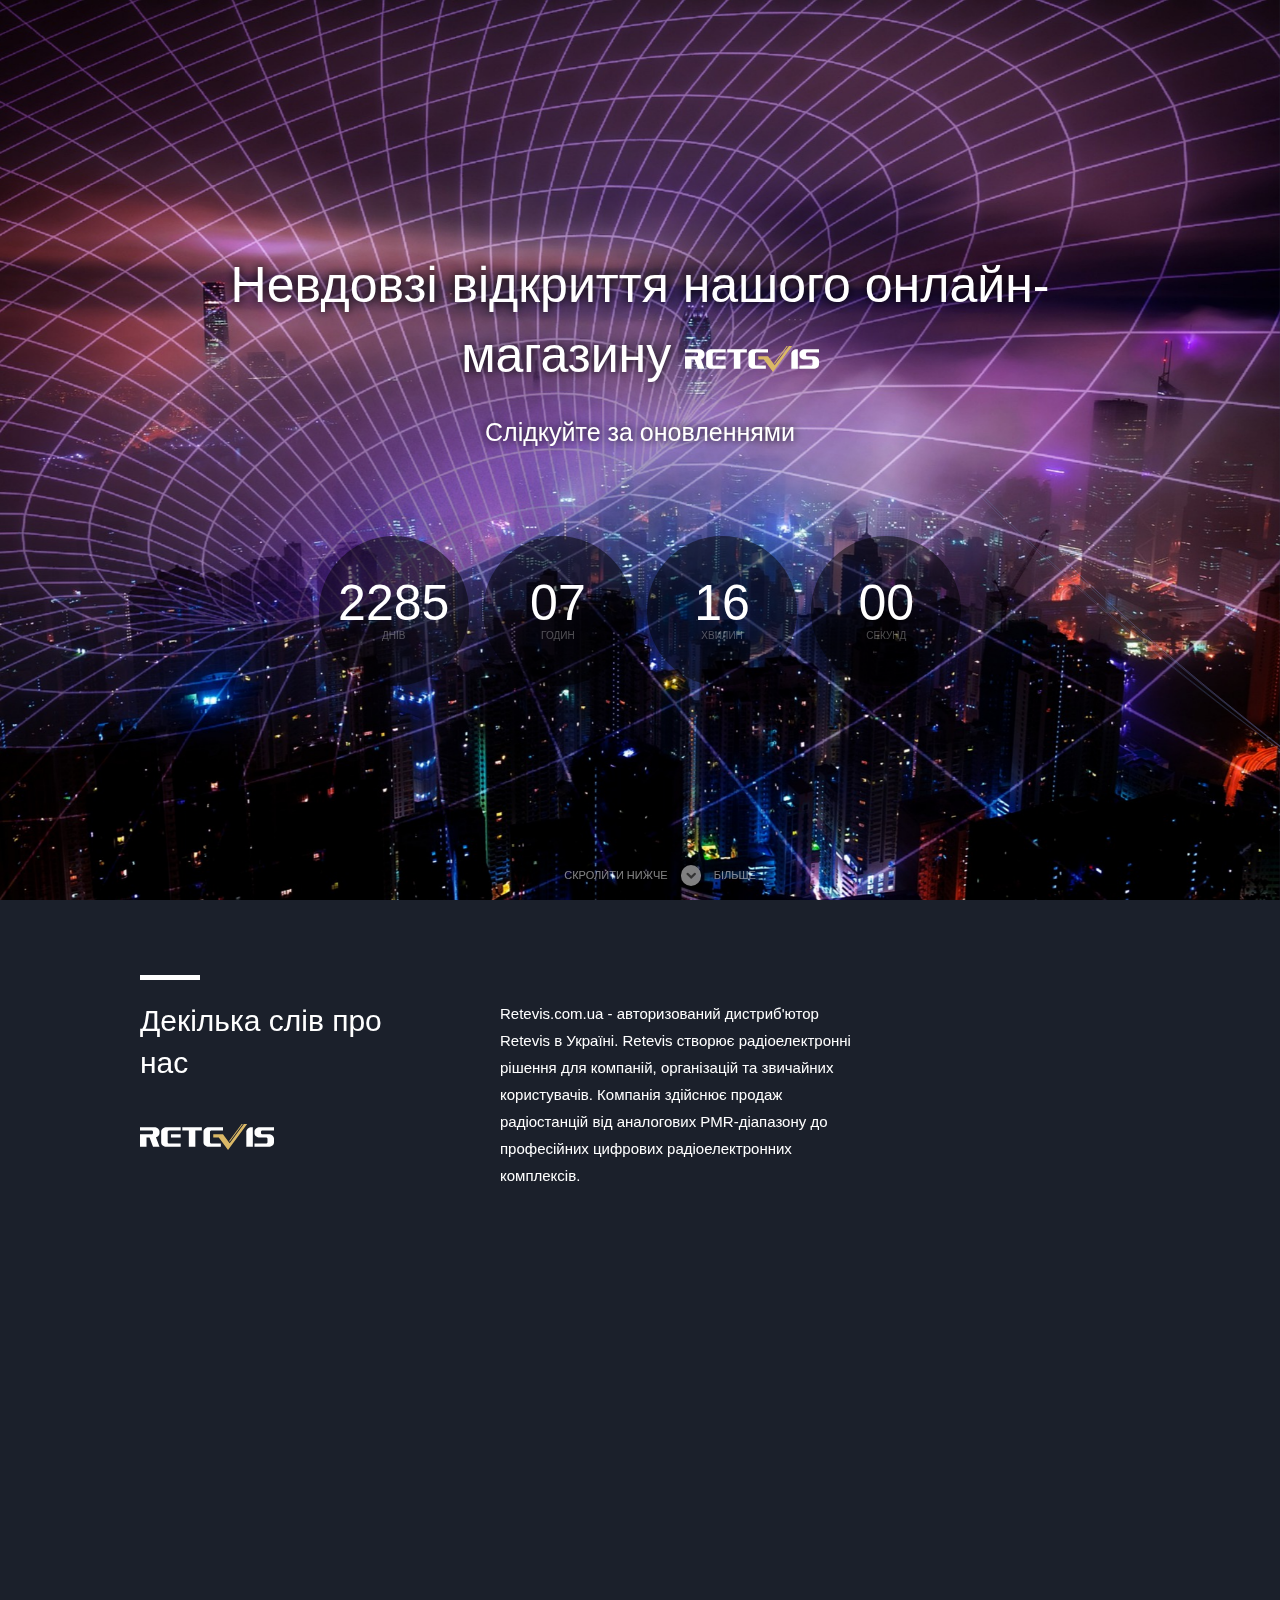
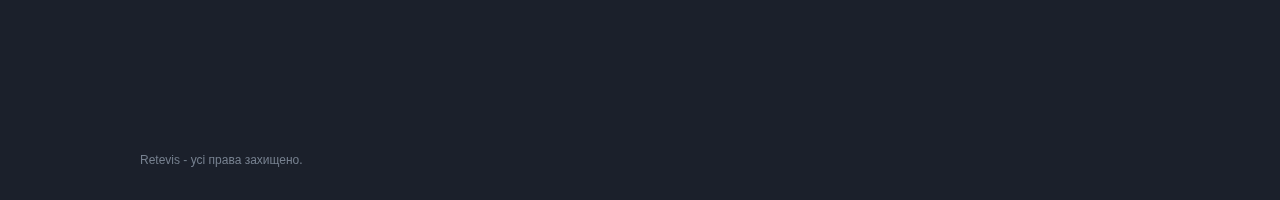
==== commit ce7dc2f1: "Update index.html" ====
--- a/index.html
+++ b/index.html
@@ -7,7 +7,7 @@
 	<!-- Modernizr -->
 	<script src="js/modernizr.js"></script>
 	<!-- Open Sans from Google Webfonts -->
-	<link href='http://fonts.googleapis.com/css?family=Open+Sans:400,300' rel='stylesheet' type='text/css'>
+	<link href='http://fonts.googleapis.com/css?family=Oswald:400,300' rel='stylesheet' type='text/css'>
 	<!-- Main styles file -->
 	<link rel="stylesheet" href="css/style.css" />
 	<!-- Icons via Font Awesome -->
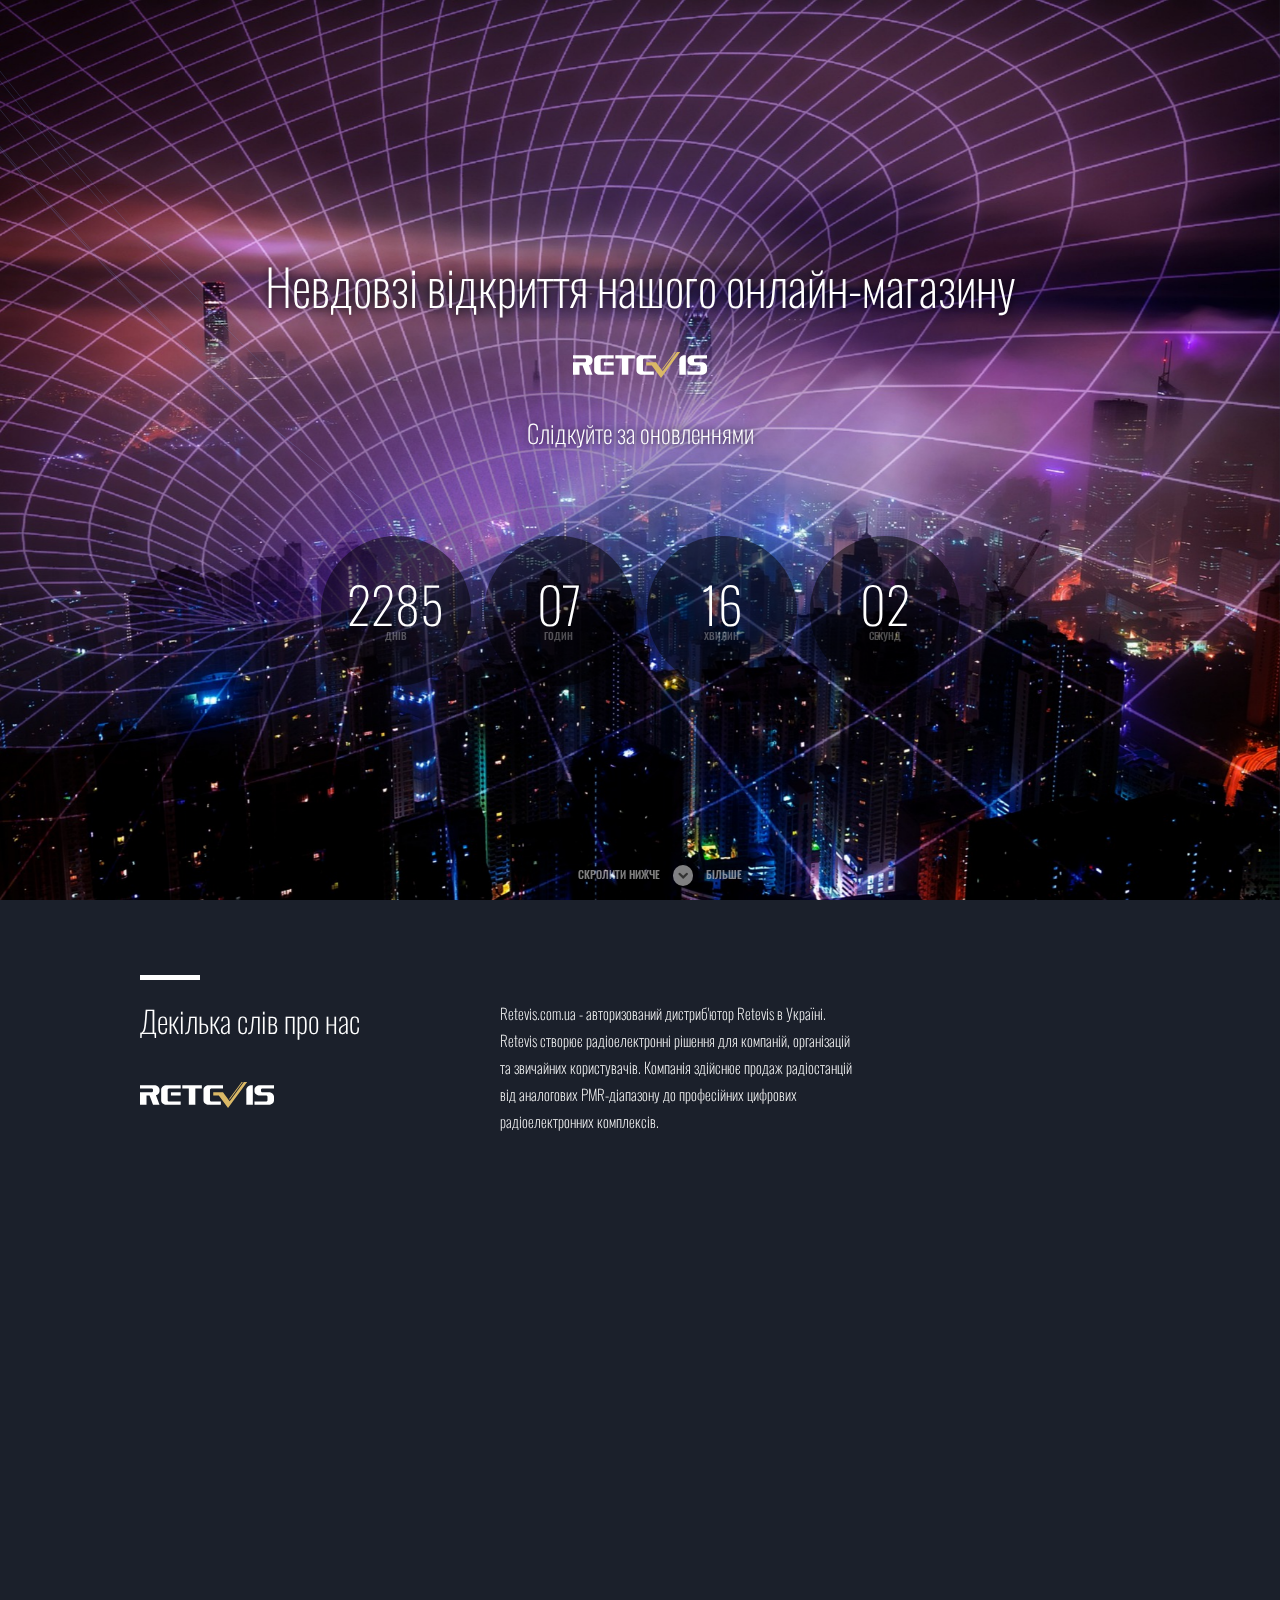
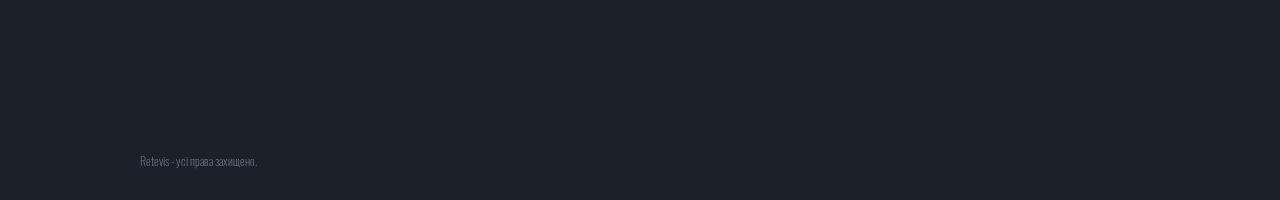
==== commit 1788d53f: "Update index.html" ====
--- a/index.html
+++ b/index.html
@@ -34,7 +34,7 @@
 		<div class="centered-unit">
 			<div class="container">
 				<!-- Main header -->
-				<h1>Невдовзі відкриття нашого онлайн-магазину <img src="images/logo.svg"></h1>
+				<h1>Невдовзі відкриття нашого онлайн-магазину <br> <img src="images/logo.svg"></h1>
 				<!-- Sub header -->
 				<p class="lead">Слідкуйте за оновленнями</p>
 				
--- a/css/style.css
+++ b/css/style.css
@@ -1 +1 @@
-.animated{-webkit-animation-duration:.3s;animation-duration:.5s;-webkit-animation-fill-mode:both;animation-fill-mode:both}@-webkit-keyframes fadeInDown{0%{opacity:0;-webkit-transform:translateY(20px);transform:translateY(20px)}100%{opacity:1;-webkit-transform:translateY(0);transform:translateY(0)}}@keyframes fadeInDown{0%{opacity:0;-webkit-transform:translateY(20px);-ms-transform:translateY(20px);transform:translateY(20px)}100%{opacity:1;-webkit-transform:translateY(0);-ms-transform:translateY(0);transform:translateY(0)}}.fadeInDown{-webkit-animation-name:fadeInDown;animation-name:fadeInDown}@-webkit-keyframes fadeOutDown{0%{opacity:1;-webkit-transform:translateY(0);transform:translateY(0)}100%{opacity:0;-webkit-transform:translateY(-20px);transform:translateY(-20px)}}@keyframes fadeOutDown{0%{opacity:1;-webkit-transform:translateY(0);-ms-transform:translateY(0);transform:translateY(0)}100%{opacity:0;-webkit-transform:translateY(-20px);-ms-transform:translateY(-20px);transform:translateY(-20px)}}.fadeOutDown{-webkit-animation-name:fadeOutDown;animation-name:fadeOutDown}.container{width:1000px;margin:0 auto}.row{margin:0 -40px 0}.row:after{content:' ';display:block;clear:both;height:0;width:0}.col{float:left;padding:0 40px;-webkit-box-sizing:border-box;-moz-box-sizing:border-box;box-sizing:border-box}.col-one-third{width:33.3333333%}.col-two-thirds{width:66.666666%}.col-half{width:50%;float:left;padding:0 40px}.col-heading{width:33.3333333%}.col-content{width:40%}.col-contacts{width:26.666666%}h1,h2,h3{font-weight:100;font-size:50px;margin:20px 0;line-height:1.4}h2{font-size:30px}h2:before{content:' ';display:block;width:60px;border-bottom:5px solid #FFF;position:absolute;margin:-25px 0 0 0}h3{font-size:25px}p{margin:20px 0}.lead{font-size:25px;margin:0;color:#76808f}a:link{color:#8fbef4}a:visited{color:#8b99a9}a:hover{color:#5e8dc2}a:active{color:#5e8dc2}hr{border:none;border-top:1px solid rgba(255,255,255,.3)}body{min-height:100%;margin:0;padding:0;font-family:'Open Sans','Helvetia Neue',sans-serif;font-weight:100;font-size:15px;line-height:1.8;color:#fff;background-color:#191e23;min-width:320px}#bg-canvas{margin:0;padding:0;border:0;position:fixed;z-index:1}.splash{position:absolute;z-index:10;width:100%;height:100%;min-width:320px}.splash .centered-unit{position:absolute;top:50%;margin-top:-220px;width:100%;text-align:center}.countdown{margin:70px auto;text-align:center;z-index:10;height:90px}.countdown:after{content:' ';display:block;clear:both;width:100%;height:0}.countdown .time{width:90px;height:80px;font-size:30px;line-height:60px;display:inline-block;border-left:1px solid rgba(255,255,255,.1)}.countdown .time .value{height:0}.countdown .time:last-child{border-right:1px solid rgba(255,255,255,.1)}.countdown .unit{font-size:8px;text-transform:uppercase;line-height:10px;color:#76808f;position:relative;top:53px;font-weight:500}@media (max-width:480px){.countdown.large{height:180px;margin:20px auto;width:200px}.countdown.large .time{float:left;width:98px}.countdown.large .time.hours,.countdown.large .time.seconds{border-left:1px solid rgba(255,255,255,.1);border-right:none}.countdown.large .time.minutes,.countdown.large .time.days{border-left:none;border-right:none}.countdown.large .time.minutes,.countdown.large .time.seconds{border-top:1px solid rgba(255,255,255,.1)}}@media (min-width:761px){.countdown.large{text-align:center;z-index:10}.countdown.large .time{line-height:100px;font-size:60px;height:120px;width:158px}.countdown.large .unit{font-size:10px;top:85px}}@media (min-width:1101px){.countdown.large{text-align:center;z-index:10}.countdown.large .time{line-height:100px;font-size:60px;height:120px;width:198px}.countdown.large .unit{font-size:10px;top:85px}}.countdown.circled .time{background-color:rgba(0,0,0,.5);border-radius:200px;margin:3px;height:90px;line-height:80px;border:none}.countdown.circled .unit{top:55px}@media (max-width:480px){.countdown.circled{width:195px}.countdown.circled .time{float:left;width:90px}}@media (min-width:760px){.countdown.circled.large{height:150px}.countdown.circled.large .time{background-color:rgba(0,0,0,.5);border-radius:200px;font-size:50px;line-height:135px;margin:5px;width:150px;height:150px}.countdown.circled.large .unit{top:95px}}.overlap{position:absolute;min-height:100%;top:100%;width:100%;margin-top:0;background-color:#23282d;z-index:10;padding:0 0 100px;min-width:320px;-webkit-box-sizing:border-box;-moz-box-sizing:border-box;box-sizing:border-box}.overlap .more{display:block;height:20px;padding:10px 20px 15px;position:absolute;width:250px;text-align:center;top:-45px;left:50%;margin-left:-125px;color:#76808f;text-decoration:none;border-radius:10px 10px 0 0;text-transform:uppercase;font-size:11px;font-weight:500}.overlap .more .fa{padding:5px;background-color:#76808f;color:#191e23;border-radius:20px;margin:0 10px}.contact{margin:20px 0}.contact .icon{float:left;width:28px;height:28px;line-height:28px;background-color:#a5abb5;border:1px solid #a5abb5;text-align:center;padding:0;border-radius:40px}.contact .icon .fa{color:#23282d}.contact .value{display:block;margin:0 0 0 40px;padding:0}.social{margin:40px 0 0}.social .social-icon{display:inline-block;padding:8px;width:28px;height:28px;line-height:28px;text-align:center;border:1px solid #a5abb5;border-radius:30px;color:#23282d;margin:0 10px 0 0}.social .social-icon:link,.social .social-icon:visited{color:#76808f}.social .social-icon:hover,.social .social-icon:active{background-color:#5e8dc2;color:#23282d;border:none;padding:9px}.few-words{margin:80px auto}.notify-by-email{margin:0 auto;background-color:#373c46}.notify-by-email .container{padding:30px 0}.notify-by-email form{margin:10px 0 0}.notify-by-email form:after{content:' ';display:block;clear:both;height:0;width:0}.notify-by-email form input{border:none;padding:15px 20px;background-color:rgba(255,255,255,.8);font-size:20px;font-weight:100;font-family:'Open Sans';height:58px;width:70%;float:left;margin:0;-webkit-box-sizing:border-box;-moz-box-sizing:border-box;box-sizing:border-box}.notify-by-email form .fa{position:absolute;font-size:30px;margin:13px 0 0 -40px;color:#a5abb5}.notify-by-email form button{border:none;padding:15px 25px;background-color:#76808f;font-size:20px;font-weight:100;font-family:'Open Sans';margin:0;height:58px;color:#fff;-webkit-box-sizing:border-box;-moz-box-sizing:border-box;box-sizing:border-box;margin:0;cursor:pointer}.notify-by-email form button:hover{background-color:#5e8dc2}.notify-by-email form .note,.notify-by-email form .message{font-size:12px;color:#76808f;font-weight:500;margin:5px 0 0;clear:left}.notify-by-email form.success .fa,.notify-by-email form.success input,.notify-by-email form.success .message{color:#73a12a}.notify-by-email form.error .fa,.notify-by-email form.error input,.notify-by-email form.error .message{color:#a64e4e}.notify-by-email h3{margin:20px 0;position:relative;font-size:22px;padding:0 40px 5px 0;color:#a5abb5}.notify-by-email h3:before{content:" ";display:block;position:absolute;width:0;height:0;right:-20px;top:0;border-width:30px 0 30px 20px;border-style:solid;border-color:transparent transparent transparent #76808f}.notify-by-email h3:after{content:" ";display:block;position:absolute;width:0;height:0;right:-19px;top:0;border-width:30px 0 30px 20px;border-style:solid;border-color:transparent transparent transparent #373c46}@media (max-width:480px){.notify-by-email form input{border:none;padding:10px;font-size:15px;height:48px;width:65%;border-radius:0}.notify-by-email form .fa{position:absolute;font-size:22px;margin:13px 0 0 -30px;color:#a5abb5}.notify-by-email form button{border:none;padding:10px 15px;background-color:#76808f;font-size:15px;font-weight:100;font-family:'Open Sans';margin:0;height:48px;color:#fff;-webkit-box-sizing:border-box;-moz-box-sizing:border-box;box-sizing:border-box;margin:0;cursor:pointer}.notify-by-email form button:hover{background-color:#5e8dc2}}.note{font-size:12px;color:#76808f;font-weight:500;margin:5px 0 0}.footer{position:absolute;bottom:0;left:0;right:0;color:#a5abb5;font-size:12px}.footer .container{padding:50px 0 30px;height:20px}@media (max-width:1100px){.social{margin:30px 0}}@media (max-width:760px){.notify-by-email h3:after,.notify-by-email h3:before{display:none}}@media (max-width:1100px){.container{width:auto;margin-left:40px;margin-right:40px}.col-content{width:60%;float:left}.col-contacts{width:40%}.col-heading{width:100%;float:none}.col-heading:after{display:none;content:' ';clear:left}}@media (max-width:760px){.row .col-one-third,.row .col-content,.row .col-contacts,.row .col-heading{width:100%;float:none;clear:left}.row .col-two-thirds{width:100%;float:none}h1{font-size:40px}.lead{font-size:20px}}@media (max-width:480px){.row .col-one-third,.row .col-content,.row .col-contacts,.row .col-heading{width:100%;float:none;clear:left}.row .col-two-thirds{width:100%;float:none}h1{font-size:30px}.lead{font-size:16px}}.color-scheme-silver{color:#2a2d30}body.color-scheme-silver{background-color:#e1e6eb}.color-scheme-silver hr{border-color:rgba(255,255,255,.3)}.color-scheme-silver .countdown .time{border-color:rgba(255,255,255,.1)}.color-scheme-silver .countdown .time:last-child{border-color:rgba(255,255,255,.1)}.color-scheme-silver .countdown .unit{color:#76808f}.color-scheme-silver .countdown.circled .time{background-color:rgba(255,255,255,.5)}.color-scheme-silver .countdown.circled.large .time{background-color:rgba(255,255,255,.5)}.color-scheme-silver .overlap{background-color:#d7dce4}.color-scheme-silver .overlap .more{color:#76808f}.color-scheme-silver .overlap .more .fa{background-color:#76808f;color:#e1e6eb}.color-scheme-silver .contact .icon{background-color:#a3aab3;border-color:#a3aab3}.color-scheme-silver .contact .icon .fa{color:#d7dce4}.color-scheme-silver .social .social-icon{border-color:#a3aab3;color:#d7dce4}.color-scheme-silver .social .social-icon:link,.color-scheme-silver .social .social-icon:visited{color:#76808f}.color-scheme-silver .social .social-icon:hover,.color-scheme-silver .social .social-icon:active{background-color:#374a88;color:#d7dce4}.color-scheme-silver .notify-by-email{background-color:#a3aab8}.color-scheme-silver .notify-by-email form input{background-color:rgba(255,255,255,.8)}.color-scheme-silver .notify-by-email form .fa{color:#a3aab3}.color-scheme-silver .notify-by-email form button{background-color:#76808f;color:#fff}.color-scheme-silver .notify-by-email form button:hover{background-color:#374a88}.color-scheme-silver .notify-by-email form .note,.color-scheme-silver .notify-by-email form .message{color:#76808f}.color-scheme-silver .notify-by-email form.success .fa,.color-scheme-silver .notify-by-email form.success input,.color-scheme-silver .notify-by-email form.success .message{color:#6c8232}.color-scheme-silver .notify-by-email form.error .fa,.color-scheme-silver .notify-by-email form.error input,.color-scheme-silver .notify-by-email form.error .message{color:#a64e4e}.color-scheme-silver .notify-by-email h3{color:#e1e6eb}.color-scheme-silver .notify-by-email h3:before{border-color:transparent transparent transparent #d7dce4}.color-scheme-silver .notify-by-email h3:after{border-color:transparent transparent transparent #a3aab8}.color-scheme-silver .note{color:#76808f}.color-scheme-silver .footer{color:#76808f}.color-scheme-silver a:link{color:#497eb9}.color-scheme-silver a:visited{color:#6a7e95}.color-scheme-silver a:hover{color:#374a88}.color-scheme-silver a:active{color:#374a88}.color-scheme-silver .lead{color:#76808f}.color-scheme-grass{color:#fff}body.color-scheme-grass{background-color:#329e74}.color-scheme-grass hr{border-color:rgba(255,255,255,.3)}.color-scheme-grass .countdown .time{border-color:rgba(255,255,255,.1)}.color-scheme-grass .countdown .time:last-child{border-color:rgba(255,255,255,.1)}.color-scheme-grass .countdown .unit{color:#97d19f}.color-scheme-grass .countdown.circled .time{background-color:rgba(255,255,255,.5)}.color-scheme-grass .countdown.circled.large .time{background-color:rgba(255,255,255,.5)}.color-scheme-grass .overlap{background-color:#208b6c}.color-scheme-grass .overlap .more{color:#97d19f}.color-scheme-grass .overlap .more .fa{background-color:#97d19f;color:#329e74}.color-scheme-grass .contact .icon{background-color:#70ad90;border-color:#70ad90}.color-scheme-grass .contact .icon .fa{color:#208b6c}.color-scheme-grass .social .social-icon{border-color:#70ad90;color:#208b6c}.color-scheme-grass .social .social-icon:link,.color-scheme-grass .social .social-icon:visited{color:#97d19f}.color-scheme-grass .social .social-icon:hover,.color-scheme-grass .social .social-icon:active{background-color:#87c4a7;color:#208b6c}.color-scheme-grass .notify-by-email{background-color:#2c7a63}.color-scheme-grass .notify-by-email form input{background-color:rgba(255,255,255,.8)}.color-scheme-grass .notify-by-email form .fa{color:#70ad90}.color-scheme-grass .notify-by-email form button{background-color:#70ad90;color:#fff}.color-scheme-grass .notify-by-email form button:hover{background-color:#589c7c}.color-scheme-grass .notify-by-email form .note,.color-scheme-grass .notify-by-email form .message{color:#97d19f}.color-scheme-grass .notify-by-email form.success .fa,.color-scheme-grass .notify-by-email form.success input{color:#79bc2a}.color-scheme-grass .notify-by-email form.success .message{color:#97d19f}.color-scheme-grass .notify-by-email form.error input,.color-scheme-grass .notify-by-email form.error .fa{color:#ba5555}.color-scheme-grass .notify-by-email form.error .message{color:#70ad90}.color-scheme-grass .notify-by-email h3{color:#97d19f}.color-scheme-grass .notify-by-email h3:before{border-color:transparent transparent transparent #70ad90}.color-scheme-grass .notify-by-email h3:after{border-color:transparent transparent transparent #2c7a63}.color-scheme-grass .note{color:#97d19f}.color-scheme-grass .footer{color:#97d19f}.color-scheme-grass a:link{color:#cedba0}.color-scheme-grass a:visited{color:#6a7e95}.color-scheme-grass a:hover{color:#87c4a7}.color-scheme-grass a:active{color:#87c4a7}.color-scheme-grass .lead{color:#97d19f}.color-scheme-sky{color:#626d7e}body.color-scheme-sky{background-color:#45cce4}.color-scheme-sky hr{border-color:rgba(255,255,255,.3)}.color-scheme-sky .splash{color:#FFF}.color-scheme-sky .countdown .time{border-color:rgba(255,255,255,.1)}.color-scheme-sky .countdown .time:last-child{border-color:rgba(255,255,255,.1)}.color-scheme-sky .countdown .unit{color:#7abacc}.color-scheme-sky .countdown.circled .time{color:#626d7e;background-color:rgba(255,255,255,.5)}.color-scheme-sky .countdown.circled.large .time{background-color:rgba(255,255,255,.5)}.color-scheme-sky .overlap{background-color:#78e1f4}.color-scheme-sky .overlap .more{color:#808a99}.color-scheme-sky .overlap .more .fa{background-color:#808a99;color:#45cce4}.color-scheme-sky .contact .icon{background-color:#7abacc;border-color:#7abacc}.color-scheme-sky .contact .icon .fa{color:#78e1f4}.color-scheme-sky .social .social-icon{border-color:#7abacc;color:#78e1f4}.color-scheme-sky .social .social-icon:link,.color-scheme-sky .social .social-icon:visited{color:#808a99}.color-scheme-sky .social .social-icon:hover,.color-scheme-sky .social .social-icon:active{background-color:#fff;color:#78e1f4}.color-scheme-sky .notify-by-email{background-color:#dcf0f9}.color-scheme-sky .notify-by-email form input{background-color:rgba(255,255,255,.8)}.color-scheme-sky .notify-by-email form .fa{color:#7abacc}.color-scheme-sky .notify-by-email form button{background-color:#78e1f4;color:#fff}.color-scheme-sky .notify-by-email form button:hover{background-color:#45cce4}.color-scheme-sky .notify-by-email form .note,.color-scheme-sky .notify-by-email form .message{color:#7abacc}.color-scheme-sky .notify-by-email form.success .fa,.color-scheme-sky .notify-by-email form.success input,.color-scheme-sky .notify-by-email form.success .message{color:#6c8232}.color-scheme-sky .notify-by-email form.error .fa,.color-scheme-sky .notify-by-email form.error input,.color-scheme-sky .notify-by-email form.error .message{color:#a64e4e}.color-scheme-sky .notify-by-email h3{color:#45cce4}.color-scheme-sky .notify-by-email h3:before{border-color:transparent transparent transparent #78e1f4}.color-scheme-sky .notify-by-email h3:after{border-color:transparent transparent transparent #dcf0f9}.color-scheme-sky .note{color:#808a99}.color-scheme-sky .footer{color:#808a99}.color-scheme-sky a:link{color:#497eb9}.color-scheme-sky a:visited{color:#6a7e95}.color-scheme-sky a:hover{color:#fff}.color-scheme-sky a:active{color:#fff}.color-scheme-sky .lead{color:#808a99}.color-scheme-berry{color:#fff}body.color-scheme-berry{background-color:#b5305c}.color-scheme-berry hr{border-color:rgba(255,255,255,.3)}.color-scheme-berry .countdown .time{border-color:rgba(255,255,255,.1)}.color-scheme-berry .countdown .time:last-child{border-color:rgba(255,255,255,.1)}.color-scheme-berry .countdown .unit{color:#c18ca0}.color-scheme-berry .countdown.circled .time{background-color:rgba(255,255,255,.5)}.color-scheme-berry .countdown.circled.large .time{background-color:rgba(255,255,255,.5)}.color-scheme-berry .overlap{background-color:#a72b54}.color-scheme-berry .overlap .more{color:#c18ca0}.color-scheme-berry .overlap .more .fa{background-color:#c18ca0;color:#b5305c}.color-scheme-berry .contact .icon{background-color:#ca7998;border-color:#ca7998}.color-scheme-berry .contact .icon .fa{color:#a72b54}.color-scheme-berry .social .social-icon{border-color:#ca7998;color:#a72b54}.color-scheme-berry .social .social-icon:link,.color-scheme-berry .social .social-icon:visited{color:#c18ca0}.color-scheme-berry .social .social-icon:hover,.color-scheme-berry .social .social-icon:active{background-color:#fff;color:#a72b54}.color-scheme-berry .notify-by-email{background-color:#ccb6c9}.color-scheme-berry .notify-by-email form input{background-color:rgba(255,255,255,.8)}.color-scheme-berry .notify-by-email form .fa{color:#ca7998}.color-scheme-berry .notify-by-email form button{background-color:#a72b54;color:#fff}.color-scheme-berry .notify-by-email form button:hover{background-color:#b5305c}.color-scheme-berry .notify-by-email form .note,.color-scheme-berry .notify-by-email form .message{color:#c18ca0}.color-scheme-berry .notify-by-email form.success .fa,.color-scheme-berry .notify-by-email form.success input,.color-scheme-berry .notify-by-email form.success .message{color:#6c8232}.color-scheme-berry .notify-by-email form.error .fa,.color-scheme-berry .notify-by-email form.error input,.color-scheme-berry .notify-by-email form.error .message{color:#a64e4e}.color-scheme-berry .notify-by-email h3{color:#b5305c}.color-scheme-berry .notify-by-email h3:before{border-color:transparent transparent transparent #a72b54}.color-scheme-berry .notify-by-email h3:after{border-color:transparent transparent transparent #ccb6c9}.color-scheme-berry .note{color:#c18ca0}.color-scheme-berry .footer{color:#c18ca0}.color-scheme-berry a:link{color:#497eb9}.color-scheme-berry a:visited{color:#6a7e95}.color-scheme-berry a:hover{color:#fff}.color-scheme-berry a:active{color:#fff}.color-scheme-berry .lead{color:#c18ca0}.color-scheme-wisteria{color:#fff}body.color-scheme-wisteria{background-color:#8867a4}.color-scheme-wisteria hr{border-color:rgba(255,255,255,.3)}.color-scheme-wisteria .countdown .time{border-color:rgba(255,255,255,.1)}.color-scheme-wisteria .countdown .time:last-child{border-color:rgba(255,255,255,.1)}.color-scheme-wisteria .countdown .unit{color:#c4b2d4}.color-scheme-wisteria .countdown.circled .time{background-color:rgba(255,255,255,.5)}.color-scheme-wisteria .countdown.circled.large .time{background-color:rgba(255,255,255,.5)}.color-scheme-wisteria .overlap{background-color:#694f80}.color-scheme-wisteria .overlap .more{color:#c4b2d4}.color-scheme-wisteria .overlap .more .fa{background-color:#c4b2d4;color:#8867a4}.color-scheme-wisteria .contact .icon{background-color:#9c81b3;border-color:#9c81b3}.color-scheme-wisteria .contact .icon .fa{color:#694f80}.color-scheme-wisteria .social .social-icon{border-color:#9c81b3;color:#694f80}.color-scheme-wisteria .social .social-icon:link,.color-scheme-wisteria .social .social-icon:visited{color:#c4b2d4}.color-scheme-wisteria .social .social-icon:hover,.color-scheme-wisteria .social .social-icon:active{background-color:#fff;color:#694f80}.color-scheme-wisteria .notify-by-email{background-color:#504263}.color-scheme-wisteria .notify-by-email form input{background-color:rgba(255,255,255,.8)}.color-scheme-wisteria .notify-by-email form .fa{color:#9c81b3}.color-scheme-wisteria .notify-by-email form button{background-color:#694f80;color:#fff}.color-scheme-wisteria .notify-by-email form button:hover{background-color:#8867a4}.color-scheme-wisteria .notify-by-email form .note,.color-scheme-wisteria .notify-by-email form .message{color:#9c81b3}.color-scheme-wisteria .notify-by-email form.success .fa,.color-scheme-wisteria .notify-by-email form.success input,.color-scheme-wisteria .notify-by-email form.success .message{color:#6c8232}.color-scheme-wisteria .notify-by-email form.error .fa,.color-scheme-wisteria .notify-by-email form.error input,.color-scheme-wisteria .notify-by-email form.error .message{color:#a64e4e}.color-scheme-wisteria .notify-by-email h3{color:#c4b2d4}.color-scheme-wisteria .notify-by-email h3:before{border-color:transparent transparent transparent #9c81b3}.color-scheme-wisteria .notify-by-email h3:after{border-color:transparent transparent transparent #504263}.color-scheme-wisteria .note{color:#c4b2d4}.color-scheme-wisteria .footer{color:#c4b2d4}.color-scheme-wisteria a:link{color:#d8c7ec}.color-scheme-wisteria a:visited{color:#6a7e95}.color-scheme-wisteria a:hover{color:#fff}.color-scheme-wisteria a:active{color:#fff}.color-scheme-wisteria .lead{color:#c4b2d4}.color-scheme-retro{color:#fff}body.color-scheme-retro{background-color:#403a45}.color-scheme-retro hr{border-color:rgba(255,255,255,.3)}.color-scheme-retro .splash h1{color:rgba(0,0,0,.7)}.color-scheme-retro .countdown .time{border-color:rgba(255,255,255,.1)}.color-scheme-retro .countdown .time:last-child{border-color:rgba(255,255,255,.1)}.color-scheme-retro .countdown .unit{color:rgba(255,255,255,.3)}.color-scheme-retro .countdown.circled .time{background-color:rgba(0,0,0,.5)}.color-scheme-retro .countdown.circled.large .time{background-color:rgba(0,0,0,.5)}.color-scheme-retro .overlap{background-color:rgba(54,50,58,.7)}.color-scheme-retro .overlap .more{color:rgba(255,255,255,.3)}.color-scheme-retro .overlap .more .fa{background-color:rgba(255,255,255,.3);color:rgba(0,0,0,.6)}.color-scheme-retro .contact .icon{background-color:#a5abb5;border-color:#a5abb5}.color-scheme-retro .contact .icon .fa{color:#23282d}.color-scheme-retro .social .social-icon{border-color:#a5abb5;color:#23282d}.color-scheme-retro .social .social-icon:link,.color-scheme-retro .social .social-icon:visited{color:#76808f}.color-scheme-retro .social .social-icon:hover,.color-scheme-retro .social .social-icon:active{background-color:#5e8dc2;color:#23282d}.color-scheme-retro .notify-by-email{background-color:#2b262f}.color-scheme-retro .notify-by-email form input{background-color:rgba(255,255,255,.8)}.color-scheme-retro .notify-by-email form .fa{color:#a5abb5}.color-scheme-retro .notify-by-email form button{background-color:#76808f;color:#fff}.color-scheme-retro .notify-by-email form button:hover{background-color:#5c5564}.color-scheme-retro .notify-by-email form .note,.color-scheme-retro .notify-by-email form .message{color:#76808f}.color-scheme-retro .notify-by-email form.success .fa,.color-scheme-retro .notify-by-email form.success input,.color-scheme-retro .notify-by-email form.success .message{color:#73a12a}.color-scheme-retro .notify-by-email form.error .fa,.color-scheme-retro .notify-by-email form.error input,.color-scheme-retro .notify-by-email form.error .message{color:#a64e4e}.color-scheme-retro .notify-by-email h3{color:#a5abb5}.color-scheme-retro .notify-by-email h3:before{border-color:transparent transparent transparent #a5abb5}.color-scheme-retro .notify-by-email h3:after{border-color:transparent transparent transparent #2b262f}.color-scheme-retro .note{color:#76808f}.color-scheme-retro .footer{color:#76808f}.color-scheme-retro a:link{color:#8fbef4}.color-scheme-retro a:visited{color:#8b99a9}.color-scheme-retro a:hover{color:#5e8dc2}.color-scheme-retro a:active{color:#5e8dc2}.color-scheme-retro .lead{color:rgba(0,0,0,.5)}.color-scheme-neue{color:#fff}body.color-scheme-neue{background-color:#373e4b}.color-scheme-neue hr{border-color:rgba(255,255,255,.3)}.color-scheme-neue .splash h1{color:#FFF;text-shadow:0 0 10px #000}.color-scheme-neue .countdown .time{border-color:rgba(255,255,255,.1)}.color-scheme-neue .countdown .time:last-child{border-color:rgba(255,255,255,.1)}.color-scheme-neue .countdown .unit{color:rgba(255,255,255,.3)}.color-scheme-neue .countdown.circled .time{background-color:rgba(0,0,0,.5)}.color-scheme-neue .countdown.circled.large .time{background-color:rgba(0,0,0,.5)}.color-scheme-neue .overlap{background-color:rgba(15,20,30,.7)}.color-scheme-neue .overlap .more{color:rgba(255,255,255,.5)}.color-scheme-neue .overlap .more .fa{background-color:rgba(255,255,255,.5);color:rgba(0,0,0,.6)}.color-scheme-neue .contact .icon{background-color:#a5abb5;border-color:#a5abb5}.color-scheme-neue .contact .icon .fa{color:#23282d}.color-scheme-neue .social .social-icon{border-color:#a5abb5;color:#23282d}.color-scheme-neue .social .social-icon:link,.color-scheme-neue .social .social-icon:visited{color:#76808f}.color-scheme-neue .social .social-icon:hover,.color-scheme-neue .social .social-icon:active{background-color:#5e8dc2;color:#23282d}.color-scheme-neue .notify-by-email{background-color:#373c46}.color-scheme-neue .notify-by-email form input{background-color:rgba(255,255,255,.8)}.color-scheme-neue .notify-by-email form .fa{color:#a5abb5}.color-scheme-neue .notify-by-email form button{background-color:#76808f;color:#fff}.color-scheme-neue .notify-by-email form button:hover{background-color:#5e8dc2}.color-scheme-neue .notify-by-email form .note,.color-scheme-neue .notify-by-email form .message{color:#76808f}.color-scheme-neue .notify-by-email form.success .fa,.color-scheme-neue .notify-by-email form.success input,.color-scheme-neue .notify-by-email form.success .message{color:#73a12a}.color-scheme-neue .notify-by-email form.error .fa,.color-scheme-neue .notify-by-email form.error input,.color-scheme-neue .notify-by-email form.error .message{color:#a64e4e}.color-scheme-neue .notify-by-email h3{color:#a5abb5}.color-scheme-neue .notify-by-email h3:before{border-color:transparent transparent transparent #a5abb5}.color-scheme-neue .notify-by-email h3:after{border-color:transparent transparent transparent #373c46}.color-scheme-neue .note{color:#76808f}.color-scheme-neue .footer{color:#76808f}.color-scheme-neue a:link{color:#8fbef4}.color-scheme-neue a:visited{color:#8b99a9}.color-scheme-neue a:hover{color:#5e8dc2}.color-scheme-neue a:active{color:#5e8dc2}.color-scheme-neue .lead{color:#FFF;text-shadow:0 0 10px #000}+.animated{-webkit-animation-duration:.3s;animation-duration:.5s;-webkit-animation-fill-mode:both;animation-fill-mode:both}@-webkit-keyframes fadeInDown{0%{opacity:0;-webkit-transform:translateY(20px);transform:translateY(20px)}100%{opacity:1;-webkit-transform:translateY(0);transform:translateY(0)}}@keyframes fadeInDown{0%{opacity:0;-webkit-transform:translateY(20px);-ms-transform:translateY(20px);transform:translateY(20px)}100%{opacity:1;-webkit-transform:translateY(0);-ms-transform:translateY(0);transform:translateY(0)}}.fadeInDown{-webkit-animation-name:fadeInDown;animation-name:fadeInDown}@-webkit-keyframes fadeOutDown{0%{opacity:1;-webkit-transform:translateY(0);transform:translateY(0)}100%{opacity:0;-webkit-transform:translateY(-20px);transform:translateY(-20px)}}@keyframes fadeOutDown{0%{opacity:1;-webkit-transform:translateY(0);-ms-transform:translateY(0);transform:translateY(0)}100%{opacity:0;-webkit-transform:translateY(-20px);-ms-transform:translateY(-20px);transform:translateY(-20px)}}.fadeOutDown{-webkit-animation-name:fadeOutDown;animation-name:fadeOutDown}.container{width:1000px;margin:0 auto}.row{margin:0 -40px 0}.row:after{content:' ';display:block;clear:both;height:0;width:0}.col{float:left;padding:0 40px;-webkit-box-sizing:border-box;-moz-box-sizing:border-box;box-sizing:border-box}.col-one-third{width:33.3333333%}.col-two-thirds{width:66.666666%}.col-half{width:50%;float:left;padding:0 40px}.col-heading{width:33.3333333%}.col-content{width:40%}.col-contacts{width:26.666666%}h1,h2,h3{font-weight:100;font-size:50px;margin:20px 0;line-height:1.4}h2{font-size:30px}h2:before{content:' ';display:block;width:60px;border-bottom:5px solid #FFF;position:absolute;margin:-25px 0 0 0}h3{font-size:25px}p{margin:20px 0}.lead{font-size:25px;margin:0;color:#76808f}a:link{color:#8fbef4}a:visited{color:#8b99a9}a:hover{color:#5e8dc2}a:active{color:#5e8dc2}hr{border:none;border-top:1px solid rgba(255,255,255,.3)}body{min-height:100%;margin:0;padding:0;font-family:'Oswald','Helvetia Neue',sans-serif;font-weight:100;font-size:15px;line-height:1.8;color:#fff;background-color:#191e23;min-width:320px}#bg-canvas{margin:0;padding:0;border:0;position:fixed;z-index:1}.splash{position:absolute;z-index:10;width:100%;height:100%;min-width:320px}.splash .centered-unit{position:absolute;top:50%;margin-top:-220px;width:100%;text-align:center}.countdown{margin:70px auto;text-align:center;z-index:10;height:90px}.countdown:after{content:' ';display:block;clear:both;width:100%;height:0}.countdown .time{width:90px;height:80px;font-size:30px;line-height:60px;display:inline-block;border-left:1px solid rgba(255,255,255,.1)}.countdown .time .value{height:0}.countdown .time:last-child{border-right:1px solid rgba(255,255,255,.1)}.countdown .unit{font-size:8px;text-transform:uppercase;line-height:10px;color:#76808f;position:relative;top:53px;font-weight:500}@media (max-width:480px){.countdown.large{height:180px;margin:20px auto;width:200px}.countdown.large .time{float:left;width:98px}.countdown.large .time.hours,.countdown.large .time.seconds{border-left:1px solid rgba(255,255,255,.1);border-right:none}.countdown.large .time.minutes,.countdown.large .time.days{border-left:none;border-right:none}.countdown.large .time.minutes,.countdown.large .time.seconds{border-top:1px solid rgba(255,255,255,.1)}}@media (min-width:761px){.countdown.large{text-align:center;z-index:10}.countdown.large .time{line-height:100px;font-size:60px;height:120px;width:158px}.countdown.large .unit{font-size:10px;top:85px}}@media (min-width:1101px){.countdown.large{text-align:center;z-index:10}.countdown.large .time{line-height:100px;font-size:60px;height:120px;width:198px}.countdown.large .unit{font-size:10px;top:85px}}.countdown.circled .time{background-color:rgba(0,0,0,.5);border-radius:200px;margin:3px;height:90px;line-height:80px;border:none}.countdown.circled .unit{top:55px}@media (max-width:480px){.countdown.circled{width:195px}.countdown.circled .time{float:left;width:90px}}@media (min-width:760px){.countdown.circled.large{height:150px}.countdown.circled.large .time{background-color:rgba(0,0,0,.5);border-radius:200px;font-size:50px;line-height:135px;margin:5px;width:150px;height:150px}.countdown.circled.large .unit{top:95px}}.overlap{position:absolute;min-height:100%;top:100%;width:100%;margin-top:0;background-color:#23282d;z-index:10;padding:0 0 100px;min-width:320px;-webkit-box-sizing:border-box;-moz-box-sizing:border-box;box-sizing:border-box}.overlap .more{display:block;height:20px;padding:10px 20px 15px;position:absolute;width:250px;text-align:center;top:-45px;left:50%;margin-left:-125px;color:#76808f;text-decoration:none;border-radius:10px 10px 0 0;text-transform:uppercase;font-size:11px;font-weight:500}.overlap .more .fa{padding:5px;background-color:#76808f;color:#191e23;border-radius:20px;margin:0 10px}.contact{margin:20px 0}.contact .icon{float:left;width:28px;height:28px;line-height:28px;background-color:#a5abb5;border:1px solid #a5abb5;text-align:center;padding:0;border-radius:40px}.contact .icon .fa{color:#23282d}.contact .value{display:block;margin:0 0 0 40px;padding:0}.social{margin:40px 0 0}.social .social-icon{display:inline-block;padding:8px;width:28px;height:28px;line-height:28px;text-align:center;border:1px solid #a5abb5;border-radius:30px;color:#23282d;margin:0 10px 0 0}.social .social-icon:link,.social .social-icon:visited{color:#76808f}.social .social-icon:hover,.social .social-icon:active{background-color:#5e8dc2;color:#23282d;border:none;padding:9px}.few-words{margin:80px auto}.notify-by-email{margin:0 auto;background-color:#373c46}.notify-by-email .container{padding:30px 0}.notify-by-email form{margin:10px 0 0}.notify-by-email form:after{content:' ';display:block;clear:both;height:0;width:0}.notify-by-email form input{border:none;padding:15px 20px;background-color:rgba(255,255,255,.8);font-size:20px;font-weight:100;font-family:'Open Sans';height:58px;width:70%;float:left;margin:0;-webkit-box-sizing:border-box;-moz-box-sizing:border-box;box-sizing:border-box}.notify-by-email form .fa{position:absolute;font-size:30px;margin:13px 0 0 -40px;color:#a5abb5}.notify-by-email form button{border:none;padding:15px 25px;background-color:#76808f;font-size:20px;font-weight:100;font-family:'Open Sans';margin:0;height:58px;color:#fff;-webkit-box-sizing:border-box;-moz-box-sizing:border-box;box-sizing:border-box;margin:0;cursor:pointer}.notify-by-email form button:hover{background-color:#5e8dc2}.notify-by-email form .note,.notify-by-email form .message{font-size:12px;color:#76808f;font-weight:500;margin:5px 0 0;clear:left}.notify-by-email form.success .fa,.notify-by-email form.success input,.notify-by-email form.success .message{color:#73a12a}.notify-by-email form.error .fa,.notify-by-email form.error input,.notify-by-email form.error .message{color:#a64e4e}.notify-by-email h3{margin:20px 0;position:relative;font-size:22px;padding:0 40px 5px 0;color:#a5abb5}.notify-by-email h3:before{content:" ";display:block;position:absolute;width:0;height:0;right:-20px;top:0;border-width:30px 0 30px 20px;border-style:solid;border-color:transparent transparent transparent #76808f}.notify-by-email h3:after{content:" ";display:block;position:absolute;width:0;height:0;right:-19px;top:0;border-width:30px 0 30px 20px;border-style:solid;border-color:transparent transparent transparent #373c46}@media (max-width:480px){.notify-by-email form input{border:none;padding:10px;font-size:15px;height:48px;width:65%;border-radius:0}.notify-by-email form .fa{position:absolute;font-size:22px;margin:13px 0 0 -30px;color:#a5abb5}.notify-by-email form button{border:none;padding:10px 15px;background-color:#76808f;font-size:15px;font-weight:100;font-family:'Open Sans';margin:0;height:48px;color:#fff;-webkit-box-sizing:border-box;-moz-box-sizing:border-box;box-sizing:border-box;margin:0;cursor:pointer}.notify-by-email form button:hover{background-color:#5e8dc2}}.note{font-size:12px;color:#76808f;font-weight:500;margin:5px 0 0}.footer{position:absolute;bottom:0;left:0;right:0;color:#a5abb5;font-size:12px}.footer .container{padding:50px 0 30px;height:20px}@media (max-width:1100px){.social{margin:30px 0}}@media (max-width:760px){.notify-by-email h3:after,.notify-by-email h3:before{display:none}}@media (max-width:1100px){.container{width:auto;margin-left:40px;margin-right:40px}.col-content{width:60%;float:left}.col-contacts{width:40%}.col-heading{width:100%;float:none}.col-heading:after{display:none;content:' ';clear:left}}@media (max-width:760px){.row .col-one-third,.row .col-content,.row .col-contacts,.row .col-heading{width:100%;float:none;clear:left}.row .col-two-thirds{width:100%;float:none}h1{font-size:40px}.lead{font-size:20px}}@media (max-width:480px){.row .col-one-third,.row .col-content,.row .col-contacts,.row .col-heading{width:100%;float:none;clear:left}.row .col-two-thirds{width:100%;float:none}h1{font-size:30px}.lead{font-size:16px}}.color-scheme-silver{color:#2a2d30}body.color-scheme-silver{background-color:#e1e6eb}.color-scheme-silver hr{border-color:rgba(255,255,255,.3)}.color-scheme-silver .countdown .time{border-color:rgba(255,255,255,.1)}.color-scheme-silver .countdown .time:last-child{border-color:rgba(255,255,255,.1)}.color-scheme-silver .countdown .unit{color:#76808f}.color-scheme-silver .countdown.circled .time{background-color:rgba(255,255,255,.5)}.color-scheme-silver .countdown.circled.large .time{background-color:rgba(255,255,255,.5)}.color-scheme-silver .overlap{background-color:#d7dce4}.color-scheme-silver .overlap .more{color:#76808f}.color-scheme-silver .overlap .more .fa{background-color:#76808f;color:#e1e6eb}.color-scheme-silver .contact .icon{background-color:#a3aab3;border-color:#a3aab3}.color-scheme-silver .contact .icon .fa{color:#d7dce4}.color-scheme-silver .social .social-icon{border-color:#a3aab3;color:#d7dce4}.color-scheme-silver .social .social-icon:link,.color-scheme-silver .social .social-icon:visited{color:#76808f}.color-scheme-silver .social .social-icon:hover,.color-scheme-silver .social .social-icon:active{background-color:#374a88;color:#d7dce4}.color-scheme-silver .notify-by-email{background-color:#a3aab8}.color-scheme-silver .notify-by-email form input{background-color:rgba(255,255,255,.8)}.color-scheme-silver .notify-by-email form .fa{color:#a3aab3}.color-scheme-silver .notify-by-email form button{background-color:#76808f;color:#fff}.color-scheme-silver .notify-by-email form button:hover{background-color:#374a88}.color-scheme-silver .notify-by-email form .note,.color-scheme-silver .notify-by-email form .message{color:#76808f}.color-scheme-silver .notify-by-email form.success .fa,.color-scheme-silver .notify-by-email form.success input,.color-scheme-silver .notify-by-email form.success .message{color:#6c8232}.color-scheme-silver .notify-by-email form.error .fa,.color-scheme-silver .notify-by-email form.error input,.color-scheme-silver .notify-by-email form.error .message{color:#a64e4e}.color-scheme-silver .notify-by-email h3{color:#e1e6eb}.color-scheme-silver .notify-by-email h3:before{border-color:transparent transparent transparent #d7dce4}.color-scheme-silver .notify-by-email h3:after{border-color:transparent transparent transparent #a3aab8}.color-scheme-silver .note{color:#76808f}.color-scheme-silver .footer{color:#76808f}.color-scheme-silver a:link{color:#497eb9}.color-scheme-silver a:visited{color:#6a7e95}.color-scheme-silver a:hover{color:#374a88}.color-scheme-silver a:active{color:#374a88}.color-scheme-silver .lead{color:#76808f}.color-scheme-grass{color:#fff}body.color-scheme-grass{background-color:#329e74}.color-scheme-grass hr{border-color:rgba(255,255,255,.3)}.color-scheme-grass .countdown .time{border-color:rgba(255,255,255,.1)}.color-scheme-grass .countdown .time:last-child{border-color:rgba(255,255,255,.1)}.color-scheme-grass .countdown .unit{color:#97d19f}.color-scheme-grass .countdown.circled .time{background-color:rgba(255,255,255,.5)}.color-scheme-grass .countdown.circled.large .time{background-color:rgba(255,255,255,.5)}.color-scheme-grass .overlap{background-color:#208b6c}.color-scheme-grass .overlap .more{color:#97d19f}.color-scheme-grass .overlap .more .fa{background-color:#97d19f;color:#329e74}.color-scheme-grass .contact .icon{background-color:#70ad90;border-color:#70ad90}.color-scheme-grass .contact .icon .fa{color:#208b6c}.color-scheme-grass .social .social-icon{border-color:#70ad90;color:#208b6c}.color-scheme-grass .social .social-icon:link,.color-scheme-grass .social .social-icon:visited{color:#97d19f}.color-scheme-grass .social .social-icon:hover,.color-scheme-grass .social .social-icon:active{background-color:#87c4a7;color:#208b6c}.color-scheme-grass .notify-by-email{background-color:#2c7a63}.color-scheme-grass .notify-by-email form input{background-color:rgba(255,255,255,.8)}.color-scheme-grass .notify-by-email form .fa{color:#70ad90}.color-scheme-grass .notify-by-email form button{background-color:#70ad90;color:#fff}.color-scheme-grass .notify-by-email form button:hover{background-color:#589c7c}.color-scheme-grass .notify-by-email form .note,.color-scheme-grass .notify-by-email form .message{color:#97d19f}.color-scheme-grass .notify-by-email form.success .fa,.color-scheme-grass .notify-by-email form.success input{color:#79bc2a}.color-scheme-grass .notify-by-email form.success .message{color:#97d19f}.color-scheme-grass .notify-by-email form.error input,.color-scheme-grass .notify-by-email form.error .fa{color:#ba5555}.color-scheme-grass .notify-by-email form.error .message{color:#70ad90}.color-scheme-grass .notify-by-email h3{color:#97d19f}.color-scheme-grass .notify-by-email h3:before{border-color:transparent transparent transparent #70ad90}.color-scheme-grass .notify-by-email h3:after{border-color:transparent transparent transparent #2c7a63}.color-scheme-grass .note{color:#97d19f}.color-scheme-grass .footer{color:#97d19f}.color-scheme-grass a:link{color:#cedba0}.color-scheme-grass a:visited{color:#6a7e95}.color-scheme-grass a:hover{color:#87c4a7}.color-scheme-grass a:active{color:#87c4a7}.color-scheme-grass .lead{color:#97d19f}.color-scheme-sky{color:#626d7e}body.color-scheme-sky{background-color:#45cce4}.color-scheme-sky hr{border-color:rgba(255,255,255,.3)}.color-scheme-sky .splash{color:#FFF}.color-scheme-sky .countdown .time{border-color:rgba(255,255,255,.1)}.color-scheme-sky .countdown .time:last-child{border-color:rgba(255,255,255,.1)}.color-scheme-sky .countdown .unit{color:#7abacc}.color-scheme-sky .countdown.circled .time{color:#626d7e;background-color:rgba(255,255,255,.5)}.color-scheme-sky .countdown.circled.large .time{background-color:rgba(255,255,255,.5)}.color-scheme-sky .overlap{background-color:#78e1f4}.color-scheme-sky .overlap .more{color:#808a99}.color-scheme-sky .overlap .more .fa{background-color:#808a99;color:#45cce4}.color-scheme-sky .contact .icon{background-color:#7abacc;border-color:#7abacc}.color-scheme-sky .contact .icon .fa{color:#78e1f4}.color-scheme-sky .social .social-icon{border-color:#7abacc;color:#78e1f4}.color-scheme-sky .social .social-icon:link,.color-scheme-sky .social .social-icon:visited{color:#808a99}.color-scheme-sky .social .social-icon:hover,.color-scheme-sky .social .social-icon:active{background-color:#fff;color:#78e1f4}.color-scheme-sky .notify-by-email{background-color:#dcf0f9}.color-scheme-sky .notify-by-email form input{background-color:rgba(255,255,255,.8)}.color-scheme-sky .notify-by-email form .fa{color:#7abacc}.color-scheme-sky .notify-by-email form button{background-color:#78e1f4;color:#fff}.color-scheme-sky .notify-by-email form button:hover{background-color:#45cce4}.color-scheme-sky .notify-by-email form .note,.color-scheme-sky .notify-by-email form .message{color:#7abacc}.color-scheme-sky .notify-by-email form.success .fa,.color-scheme-sky .notify-by-email form.success input,.color-scheme-sky .notify-by-email form.success .message{color:#6c8232}.color-scheme-sky .notify-by-email form.error .fa,.color-scheme-sky .notify-by-email form.error input,.color-scheme-sky .notify-by-email form.error .message{color:#a64e4e}.color-scheme-sky .notify-by-email h3{color:#45cce4}.color-scheme-sky .notify-by-email h3:before{border-color:transparent transparent transparent #78e1f4}.color-scheme-sky .notify-by-email h3:after{border-color:transparent transparent transparent #dcf0f9}.color-scheme-sky .note{color:#808a99}.color-scheme-sky .footer{color:#808a99}.color-scheme-sky a:link{color:#497eb9}.color-scheme-sky a:visited{color:#6a7e95}.color-scheme-sky a:hover{color:#fff}.color-scheme-sky a:active{color:#fff}.color-scheme-sky .lead{color:#808a99}.color-scheme-berry{color:#fff}body.color-scheme-berry{background-color:#b5305c}.color-scheme-berry hr{border-color:rgba(255,255,255,.3)}.color-scheme-berry .countdown .time{border-color:rgba(255,255,255,.1)}.color-scheme-berry .countdown .time:last-child{border-color:rgba(255,255,255,.1)}.color-scheme-berry .countdown .unit{color:#c18ca0}.color-scheme-berry .countdown.circled .time{background-color:rgba(255,255,255,.5)}.color-scheme-berry .countdown.circled.large .time{background-color:rgba(255,255,255,.5)}.color-scheme-berry .overlap{background-color:#a72b54}.color-scheme-berry .overlap .more{color:#c18ca0}.color-scheme-berry .overlap .more .fa{background-color:#c18ca0;color:#b5305c}.color-scheme-berry .contact .icon{background-color:#ca7998;border-color:#ca7998}.color-scheme-berry .contact .icon .fa{color:#a72b54}.color-scheme-berry .social .social-icon{border-color:#ca7998;color:#a72b54}.color-scheme-berry .social .social-icon:link,.color-scheme-berry .social .social-icon:visited{color:#c18ca0}.color-scheme-berry .social .social-icon:hover,.color-scheme-berry .social .social-icon:active{background-color:#fff;color:#a72b54}.color-scheme-berry .notify-by-email{background-color:#ccb6c9}.color-scheme-berry .notify-by-email form input{background-color:rgba(255,255,255,.8)}.color-scheme-berry .notify-by-email form .fa{color:#ca7998}.color-scheme-berry .notify-by-email form button{background-color:#a72b54;color:#fff}.color-scheme-berry .notify-by-email form button:hover{background-color:#b5305c}.color-scheme-berry .notify-by-email form .note,.color-scheme-berry .notify-by-email form .message{color:#c18ca0}.color-scheme-berry .notify-by-email form.success .fa,.color-scheme-berry .notify-by-email form.success input,.color-scheme-berry .notify-by-email form.success .message{color:#6c8232}.color-scheme-berry .notify-by-email form.error .fa,.color-scheme-berry .notify-by-email form.error input,.color-scheme-berry .notify-by-email form.error .message{color:#a64e4e}.color-scheme-berry .notify-by-email h3{color:#b5305c}.color-scheme-berry .notify-by-email h3:before{border-color:transparent transparent transparent #a72b54}.color-scheme-berry .notify-by-email h3:after{border-color:transparent transparent transparent #ccb6c9}.color-scheme-berry .note{color:#c18ca0}.color-scheme-berry .footer{color:#c18ca0}.color-scheme-berry a:link{color:#497eb9}.color-scheme-berry a:visited{color:#6a7e95}.color-scheme-berry a:hover{color:#fff}.color-scheme-berry a:active{color:#fff}.color-scheme-berry .lead{color:#c18ca0}.color-scheme-wisteria{color:#fff}body.color-scheme-wisteria{background-color:#8867a4}.color-scheme-wisteria hr{border-color:rgba(255,255,255,.3)}.color-scheme-wisteria .countdown .time{border-color:rgba(255,255,255,.1)}.color-scheme-wisteria .countdown .time:last-child{border-color:rgba(255,255,255,.1)}.color-scheme-wisteria .countdown .unit{color:#c4b2d4}.color-scheme-wisteria .countdown.circled .time{background-color:rgba(255,255,255,.5)}.color-scheme-wisteria .countdown.circled.large .time{background-color:rgba(255,255,255,.5)}.color-scheme-wisteria .overlap{background-color:#694f80}.color-scheme-wisteria .overlap .more{color:#c4b2d4}.color-scheme-wisteria .overlap .more .fa{background-color:#c4b2d4;color:#8867a4}.color-scheme-wisteria .contact .icon{background-color:#9c81b3;border-color:#9c81b3}.color-scheme-wisteria .contact .icon .fa{color:#694f80}.color-scheme-wisteria .social .social-icon{border-color:#9c81b3;color:#694f80}.color-scheme-wisteria .social .social-icon:link,.color-scheme-wisteria .social .social-icon:visited{color:#c4b2d4}.color-scheme-wisteria .social .social-icon:hover,.color-scheme-wisteria .social .social-icon:active{background-color:#fff;color:#694f80}.color-scheme-wisteria .notify-by-email{background-color:#504263}.color-scheme-wisteria .notify-by-email form input{background-color:rgba(255,255,255,.8)}.color-scheme-wisteria .notify-by-email form .fa{color:#9c81b3}.color-scheme-wisteria .notify-by-email form button{background-color:#694f80;color:#fff}.color-scheme-wisteria .notify-by-email form button:hover{background-color:#8867a4}.color-scheme-wisteria .notify-by-email form .note,.color-scheme-wisteria .notify-by-email form .message{color:#9c81b3}.color-scheme-wisteria .notify-by-email form.success .fa,.color-scheme-wisteria .notify-by-email form.success input,.color-scheme-wisteria .notify-by-email form.success .message{color:#6c8232}.color-scheme-wisteria .notify-by-email form.error .fa,.color-scheme-wisteria .notify-by-email form.error input,.color-scheme-wisteria .notify-by-email form.error .message{color:#a64e4e}.color-scheme-wisteria .notify-by-email h3{color:#c4b2d4}.color-scheme-wisteria .notify-by-email h3:before{border-color:transparent transparent transparent #9c81b3}.color-scheme-wisteria .notify-by-email h3:after{border-color:transparent transparent transparent #504263}.color-scheme-wisteria .note{color:#c4b2d4}.color-scheme-wisteria .footer{color:#c4b2d4}.color-scheme-wisteria a:link{color:#d8c7ec}.color-scheme-wisteria a:visited{color:#6a7e95}.color-scheme-wisteria a:hover{color:#fff}.color-scheme-wisteria a:active{color:#fff}.color-scheme-wisteria .lead{color:#c4b2d4}.color-scheme-retro{color:#fff}body.color-scheme-retro{background-color:#403a45}.color-scheme-retro hr{border-color:rgba(255,255,255,.3)}.color-scheme-retro .splash h1{color:rgba(0,0,0,.7)}.color-scheme-retro .countdown .time{border-color:rgba(255,255,255,.1)}.color-scheme-retro .countdown .time:last-child{border-color:rgba(255,255,255,.1)}.color-scheme-retro .countdown .unit{color:rgba(255,255,255,.3)}.color-scheme-retro .countdown.circled .time{background-color:rgba(0,0,0,.5)}.color-scheme-retro .countdown.circled.large .time{background-color:rgba(0,0,0,.5)}.color-scheme-retro .overlap{background-color:rgba(54,50,58,.7)}.color-scheme-retro .overlap .more{color:rgba(255,255,255,.3)}.color-scheme-retro .overlap .more .fa{background-color:rgba(255,255,255,.3);color:rgba(0,0,0,.6)}.color-scheme-retro .contact .icon{background-color:#a5abb5;border-color:#a5abb5}.color-scheme-retro .contact .icon .fa{color:#23282d}.color-scheme-retro .social .social-icon{border-color:#a5abb5;color:#23282d}.color-scheme-retro .social .social-icon:link,.color-scheme-retro .social .social-icon:visited{color:#76808f}.color-scheme-retro .social .social-icon:hover,.color-scheme-retro .social .social-icon:active{background-color:#5e8dc2;color:#23282d}.color-scheme-retro .notify-by-email{background-color:#2b262f}.color-scheme-retro .notify-by-email form input{background-color:rgba(255,255,255,.8)}.color-scheme-retro .notify-by-email form .fa{color:#a5abb5}.color-scheme-retro .notify-by-email form button{background-color:#76808f;color:#fff}.color-scheme-retro .notify-by-email form button:hover{background-color:#5c5564}.color-scheme-retro .notify-by-email form .note,.color-scheme-retro .notify-by-email form .message{color:#76808f}.color-scheme-retro .notify-by-email form.success .fa,.color-scheme-retro .notify-by-email form.success input,.color-scheme-retro .notify-by-email form.success .message{color:#73a12a}.color-scheme-retro .notify-by-email form.error .fa,.color-scheme-retro .notify-by-email form.error input,.color-scheme-retro .notify-by-email form.error .message{color:#a64e4e}.color-scheme-retro .notify-by-email h3{color:#a5abb5}.color-scheme-retro .notify-by-email h3:before{border-color:transparent transparent transparent #a5abb5}.color-scheme-retro .notify-by-email h3:after{border-color:transparent transparent transparent #2b262f}.color-scheme-retro .note{color:#76808f}.color-scheme-retro .footer{color:#76808f}.color-scheme-retro a:link{color:#8fbef4}.color-scheme-retro a:visited{color:#8b99a9}.color-scheme-retro a:hover{color:#5e8dc2}.color-scheme-retro a:active{color:#5e8dc2}.color-scheme-retro .lead{color:rgba(0,0,0,.5)}.color-scheme-neue{color:#fff}body.color-scheme-neue{background-color:#373e4b}.color-scheme-neue hr{border-color:rgba(255,255,255,.3)}.color-scheme-neue .splash h1{color:#FFF;text-shadow:0 0 10px #000}.color-scheme-neue .countdown .time{border-color:rgba(255,255,255,.1)}.color-scheme-neue .countdown .time:last-child{border-color:rgba(255,255,255,.1)}.color-scheme-neue .countdown .unit{color:rgba(255,255,255,.3)}.color-scheme-neue .countdown.circled .time{background-color:rgba(0,0,0,.5)}.color-scheme-neue .countdown.circled.large .time{background-color:rgba(0,0,0,.5)}.color-scheme-neue .overlap{background-color:rgba(15,20,30,.7)}.color-scheme-neue .overlap .more{color:rgba(255,255,255,.5)}.color-scheme-neue .overlap .more .fa{background-color:rgba(255,255,255,.5);color:rgba(0,0,0,.6)}.color-scheme-neue .contact .icon{background-color:#a5abb5;border-color:#a5abb5}.color-scheme-neue .contact .icon .fa{color:#23282d}.color-scheme-neue .social .social-icon{border-color:#a5abb5;color:#23282d}.color-scheme-neue .social .social-icon:link,.color-scheme-neue .social .social-icon:visited{color:#76808f}.color-scheme-neue .social .social-icon:hover,.color-scheme-neue .social .social-icon:active{background-color:#5e8dc2;color:#23282d}.color-scheme-neue .notify-by-email{background-color:#373c46}.color-scheme-neue .notify-by-email form input{background-color:rgba(255,255,255,.8)}.color-scheme-neue .notify-by-email form .fa{color:#a5abb5}.color-scheme-neue .notify-by-email form button{background-color:#76808f;color:#fff}.color-scheme-neue .notify-by-email form button:hover{background-color:#5e8dc2}.color-scheme-neue .notify-by-email form .note,.color-scheme-neue .notify-by-email form .message{color:#76808f}.color-scheme-neue .notify-by-email form.success .fa,.color-scheme-neue .notify-by-email form.success input,.color-scheme-neue .notify-by-email form.success .message{color:#73a12a}.color-scheme-neue .notify-by-email form.error .fa,.color-scheme-neue .notify-by-email form.error input,.color-scheme-neue .notify-by-email form.error .message{color:#a64e4e}.color-scheme-neue .notify-by-email h3{color:#a5abb5}.color-scheme-neue .notify-by-email h3:before{border-color:transparent transparent transparent #a5abb5}.color-scheme-neue .notify-by-email h3:after{border-color:transparent transparent transparent #373c46}.color-scheme-neue .note{color:#76808f}.color-scheme-neue .footer{color:#76808f}.color-scheme-neue a:link{color:#8fbef4}.color-scheme-neue a:visited{color:#8b99a9}.color-scheme-neue a:hover{color:#5e8dc2}.color-scheme-neue a:active{color:#5e8dc2}.color-scheme-neue .lead{color:#FFF;text-shadow:0 0 10px #000}
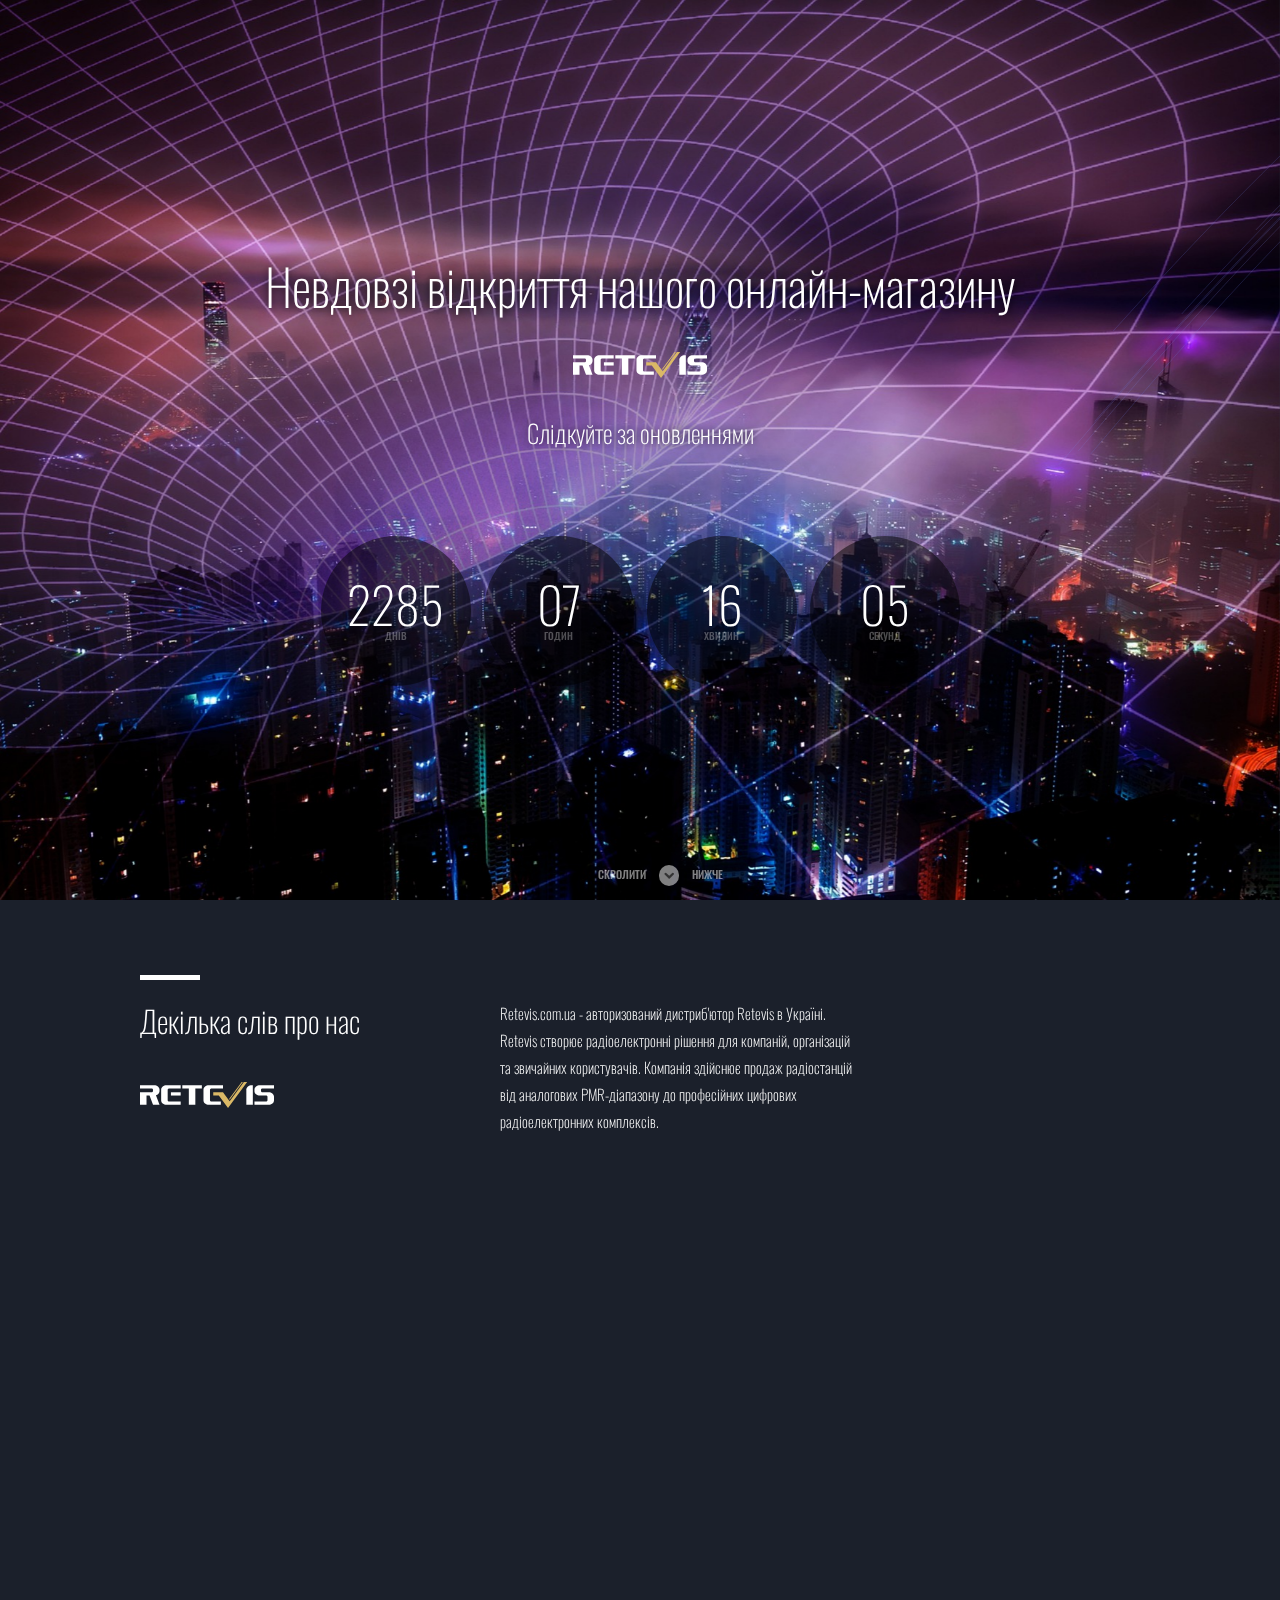
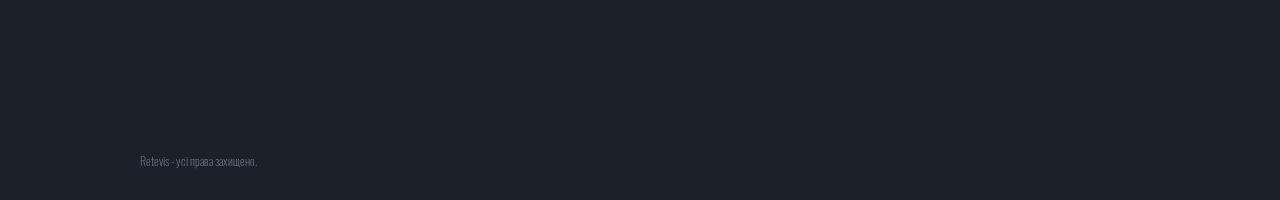
==== commit 505906dc: "Update index.html" ====
--- a/index.html
+++ b/index.html
@@ -70,7 +70,7 @@
 	<div class="overlap">
 	
 		<!-- Link "Scroll down to learn more" -->
-		<a href="" class="more">Скролити нижче <i class="fa fa-chevron-down"></i> більше</a>
+		<a href="" class="more">Скролити <i class="fa fa-chevron-down"></i> нижче</a>
 		
 		<!-- Detailed info -->
 		<div class="container few-words">
